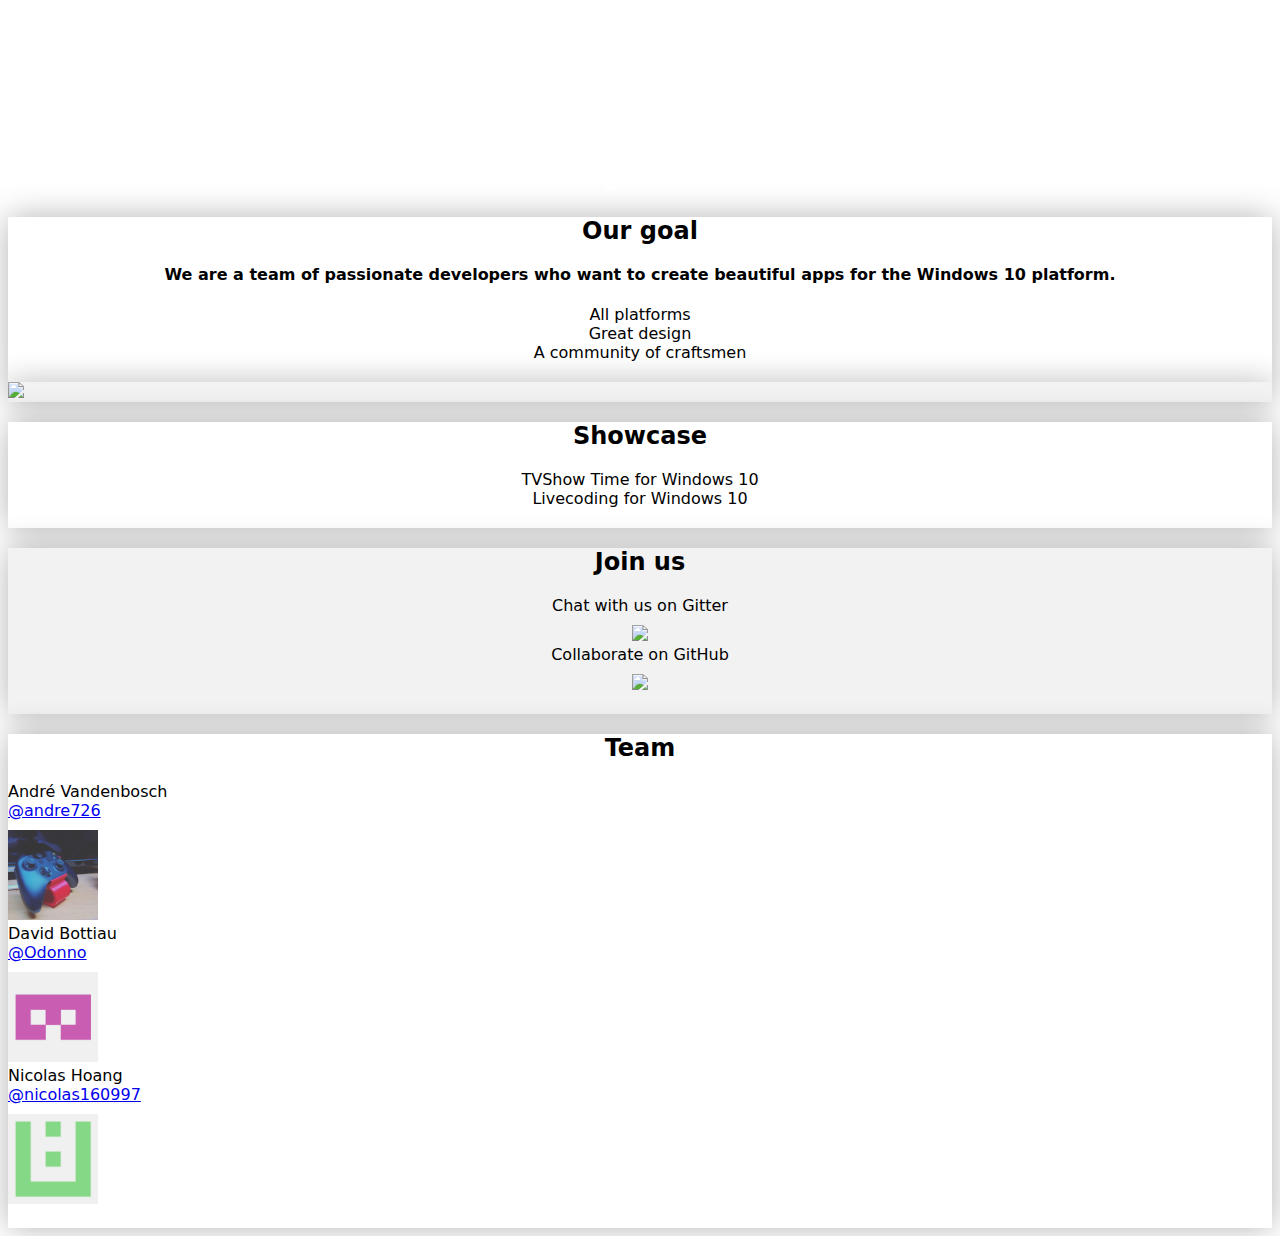
==== index.html @ 12037e5f "improve team section" ====
<!DOCTYPE html>
<html>

<head>
    <meta charset="utf-8">
    <meta name="viewport" content="width=device-width, initial-scale=1.0">
    <title>UWP Squad</title>
    <link rel="stylesheet" href="assets/bootstrap/css/bootstrap.min.css">
    <link rel="stylesheet" href="https://fonts.googleapis.com/css?family=Source+Sans+Pro:300,400,700,400italic">
    <link rel="stylesheet" href="assets/fonts/font-awesome.min.css">
    <link rel="stylesheet" href="assets/css/style.css">
</head>

<body>
    <header>
        <div class="container">
            <h1>UWP</h1>
            <h2>Squad</h2>
        </div>
    </header>

    <section class="our-goal">
        <div class="container">
            <h2>Our goal</h2>
            <h4 style="margin-top: 20px;">
                We are a team of passionate developers who want to create beautiful apps for the Windows 10 platform.
            </h4>

            <div>All platforms</div>
            <div>Great design</div>
            <div>A community of craftsmen</div>
        </div>
    </section>

    <section class="uwp">
        <div class="container">
            <img src="assets/img/uwp_platform.png" style="max-width: 100%; height: auto;" />
        </div>
    </section>

    <section class="showcase">
        <div class="container">
            <h2>Showcase</h2>

            <div>TVShow Time for Windows 10</div>
            <div>Livecoding for Windows 10</div>
        </div>
    </section>

    <section class="join-us">
        <div class="container">
            <h2>Join us</h2>

            <div class="row">
                <div class="col-md-6">
                    Chat with us on Gitter

                    <div style="margin-top: 10px;">
                        <a href="https://gitter.im/uwp-squad/general">
                            <img src="assets/img/gitter.svg" style="max-height: 50px;" />
                        </a>
                    </div>
                </div>

                <div class="col-md-6">
                    Collaborate on GitHub

                    <div style="margin-top: 10px;">
                        <a href="https://github.com/uwp-squad">
                            <img src="assets/img/github.png" style="max-height: 50px;" />
                        </a>
                    </div>
                </div>
            </div>
        </div>
    </section>

    <section class="team">
        <div class="container">
            <h2>Team</h2>

            <div class="row">
                <div class="col-xs-4 col-sm-3 col-md-2">
                    André Vandenbosch </br>
                    <a href="https://github.com/andre726">@andre726</a>

                    <div style="margin-top: 10px;">
                        <a href="https://github.com/andre726">
                            <img src="assets/img/team/andre726.jpg" style="max-height: 90px;" />
                        </a>
                    </div>
                </div>

                <div class="col-xs-4 col-sm-3 col-md-2">
                    David Bottiau </br>
                    <a href="https://github.com/Odonno">@Odonno</a> <br />

                    <div style="margin-top: 10px;">
                        <a href="https://github.com/Odonno">
                            <img src="assets/img/team/odonno.png" style="max-height: 90px;" />
                        </a>
                    </div>
                </div>

                <div class="col-xs-4 col-sm-3 col-md-2">
                    Nicolas Hoang </br>
                    <a href="https://github.com/nicolas160997">@nicolas160997</a>

                    <div style="margin-top: 10px;">
                        <a href="https://github.com/nicolas160997">
                            <img src="assets/img/team/nicolas160997.png" style="max-height: 90px;" />
                        </a>
                    </div>
                </div>
            </div>
    </section>

    <script src="assets/js/jquery.min.js"></script>
    <script src="assets/bootstrap/js/bootstrap.min.js"></script>
</body>

</html>
---- assets/css/style.css ----
body {
  font-family: "Segoe UI", Frutiger, "Frutiger Linotype", "Dejavu Sans", "Helvetica Neue", Arial, sans-serif;
  background: url(../img/city_background.jpg) no-repeat 0px -300px fixed;
}

header {
  text-align: center;
}

header h1 {
  font-size: 98px;
  font-weight: bold;
  color: #fff;
  margin-top: 10px;
  margin-bottom: 0;
}
header h2 {
  font-size: 58px;
  color: #fff;
  margin-top: 0;
  margin-bottom: 25px;
}

section.our-goal {
  background-color: #fff;
  padding-bottom: 20px;
  z-index: 10;
  box-shadow: 0 0 30px rgba(0, 0, 0, 0.3);
}
.our-goal .container {
  text-align: center;
}

section.uwp {
  background-color: #f2f2f2;
  box-shadow: 0 0 30px rgba(0, 0, 0, 0.3);
}

section.showcase {
  background-color: #fff;
  padding-bottom: 20px;
  box-shadow: 0 0 30px rgba(0, 0, 0, 0.3);
}
.showcase .container {
  text-align: center;
}

section.join-us {
  background-color: #f2f2f2;
  padding-bottom: 20px;
  box-shadow: 0 0 30px rgba(0, 0, 0, 0.3);
}
.join-us .container {
  text-align: center;
}

section.team {
  background-color: #fff;
  padding-bottom: 20px;
  box-shadow: 0 0 30px rgba(0, 0, 0, 0.3);
}
.team h2 {
  text-align: center;
}
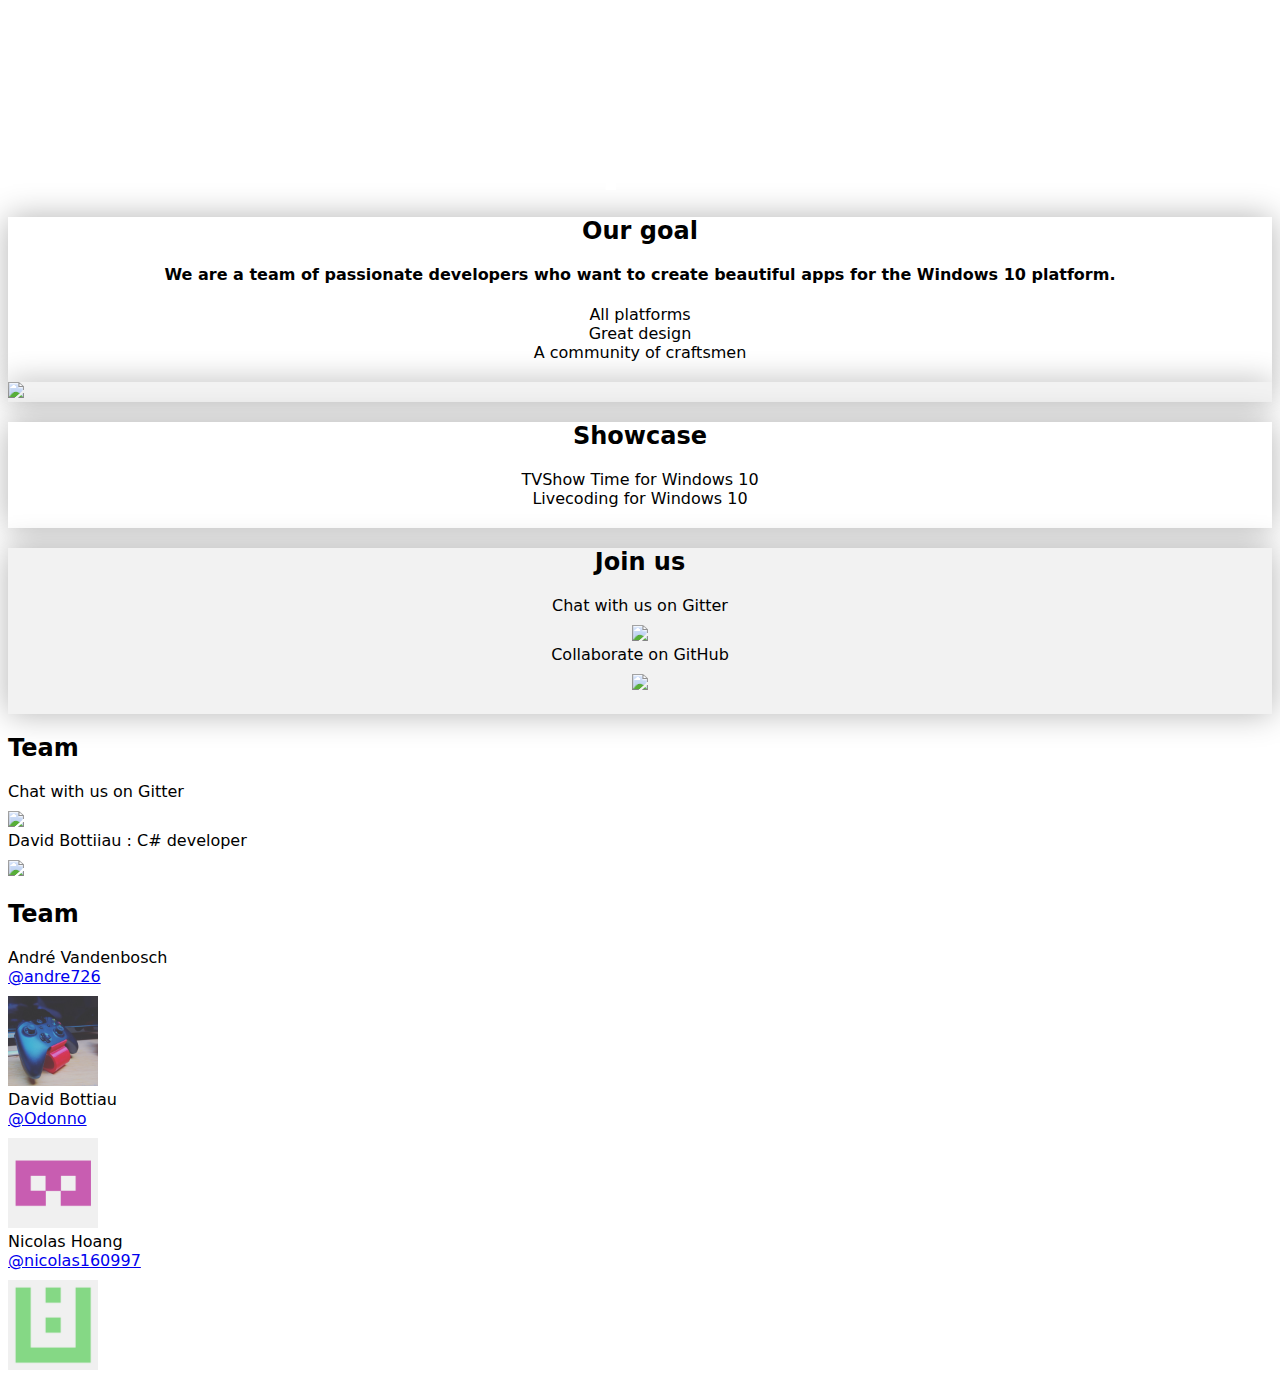
==== commit 14170dc4: "ajout d'un meilleur style" ====
--- a/index.html
+++ b/index.html
@@ -74,6 +74,31 @@
             </div>
         </div>
     </section>
+    <section class="Team">
+        <div class="container">
+            <h2> Team</h2>
+            <div class="row">
+                <div class="col-md-6">
+                    Chat with us on Gitter
+
+                    <div style="margin-top: 10px;">
+                        <a href="https://gitter.im/uwp-squad/general">
+                            <img src="assets/img/gitter.svg" style="max-height: 50px;" />
+                        </a>
+                    </div>
+                </div>
+
+                <div class="col-md-6">
+                    David Bottiiau : C# developer
+
+                    <div style="margin-top: 10px;">
+                        <a href="https://github.com/uwp-squad">
+                                <img src="assets/img/github.png" style="max-height: 50px;" />
+                            </a>
+                    </div>
+                </div>
+            </div>
+    </section>
 
     <section class="team">
         <div class="container">
--- a/assets/css/style.css
+++ b/assets/css/style.css
@@ -53,6 +53,9 @@
 .join-us .container {
   text-align: center;
 }
+<<<<<<< HEAD
+section.Team{
+=======
 
 section.team {
   background-color: #fff;
@@ -60,5 +63,6 @@
   box-shadow: 0 0 30px rgba(0, 0, 0, 0.3);
 }
 .team h2 {
+>>>>>>> e019d2881804f3a214fc7c37e36a9690fe883998
   text-align: center;
 }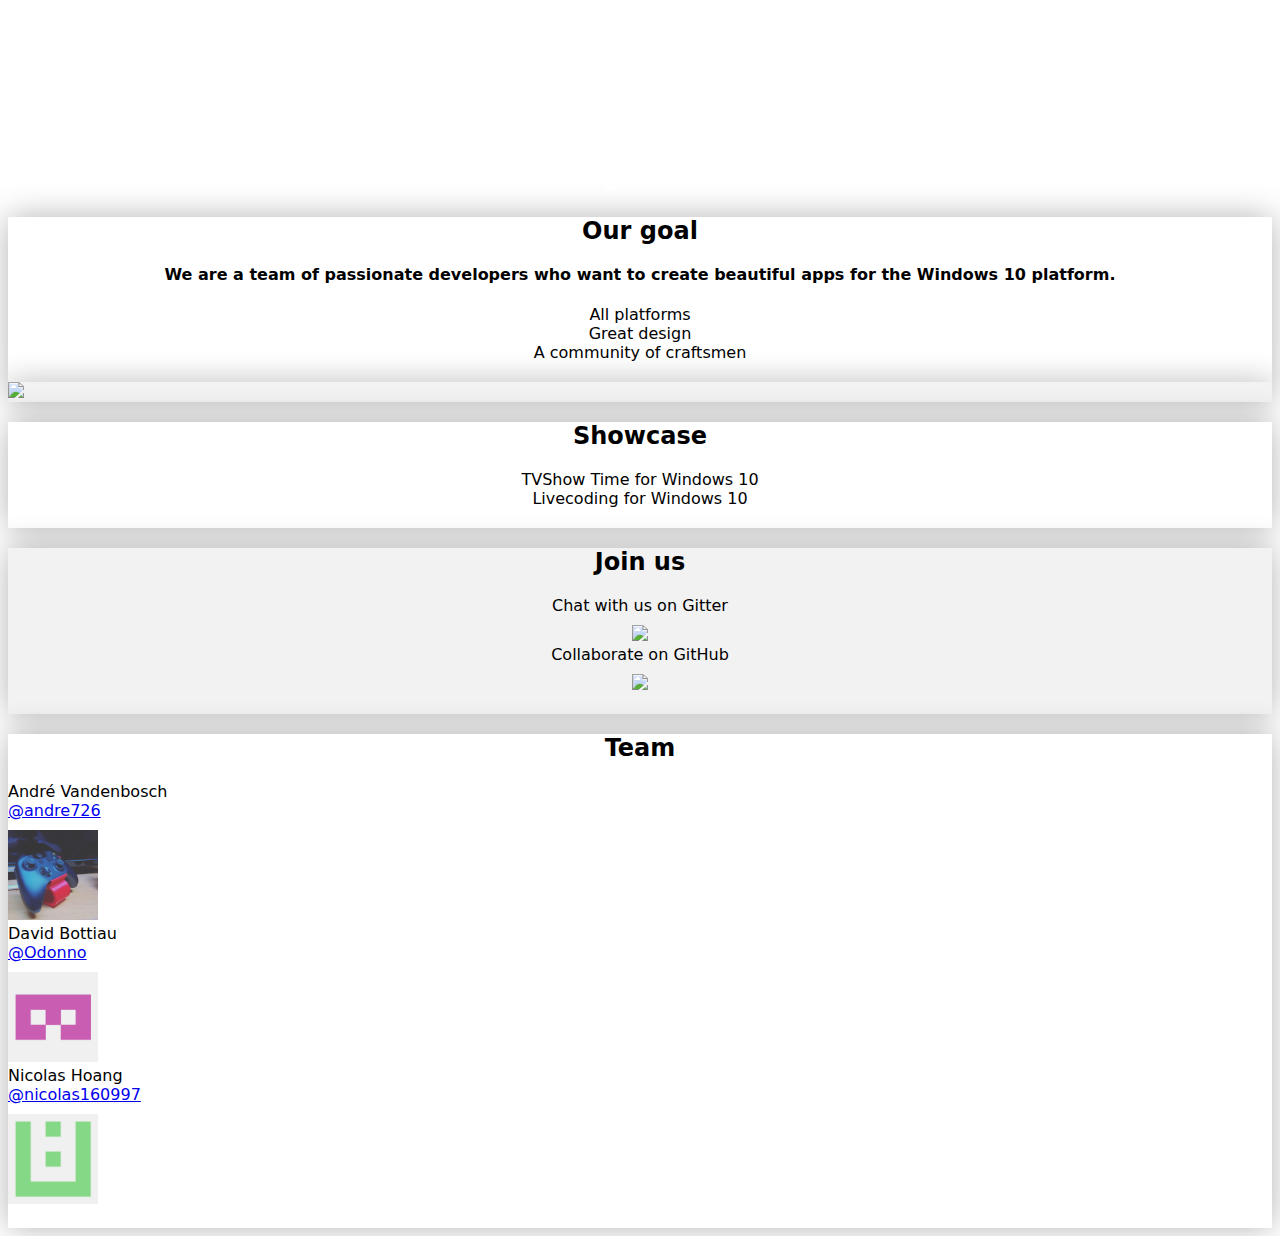
==== commit 55e12fb0: "clean files" ====
--- a/index.html
+++ b/index.html
@@ -74,31 +74,6 @@
             </div>
         </div>
     </section>
-    <section class="Team">
-        <div class="container">
-            <h2> Team</h2>
-            <div class="row">
-                <div class="col-md-6">
-                    Chat with us on Gitter
-
-                    <div style="margin-top: 10px;">
-                        <a href="https://gitter.im/uwp-squad/general">
-                            <img src="assets/img/gitter.svg" style="max-height: 50px;" />
-                        </a>
-                    </div>
-                </div>
-
-                <div class="col-md-6">
-                    David Bottiiau : C# developer
-
-                    <div style="margin-top: 10px;">
-                        <a href="https://github.com/uwp-squad">
-                                <img src="assets/img/github.png" style="max-height: 50px;" />
-                            </a>
-                    </div>
-                </div>
-            </div>
-    </section>
 
     <section class="team">
         <div class="container">
--- a/assets/css/style.css
+++ b/assets/css/style.css
@@ -53,9 +53,6 @@
 .join-us .container {
   text-align: center;
 }
-<<<<<<< HEAD
-section.Team{
-=======
 
 section.team {
   background-color: #fff;
@@ -63,6 +60,5 @@
   box-shadow: 0 0 30px rgba(0, 0, 0, 0.3);
 }
 .team h2 {
->>>>>>> e019d2881804f3a214fc7c37e36a9690fe883998
   text-align: center;
 }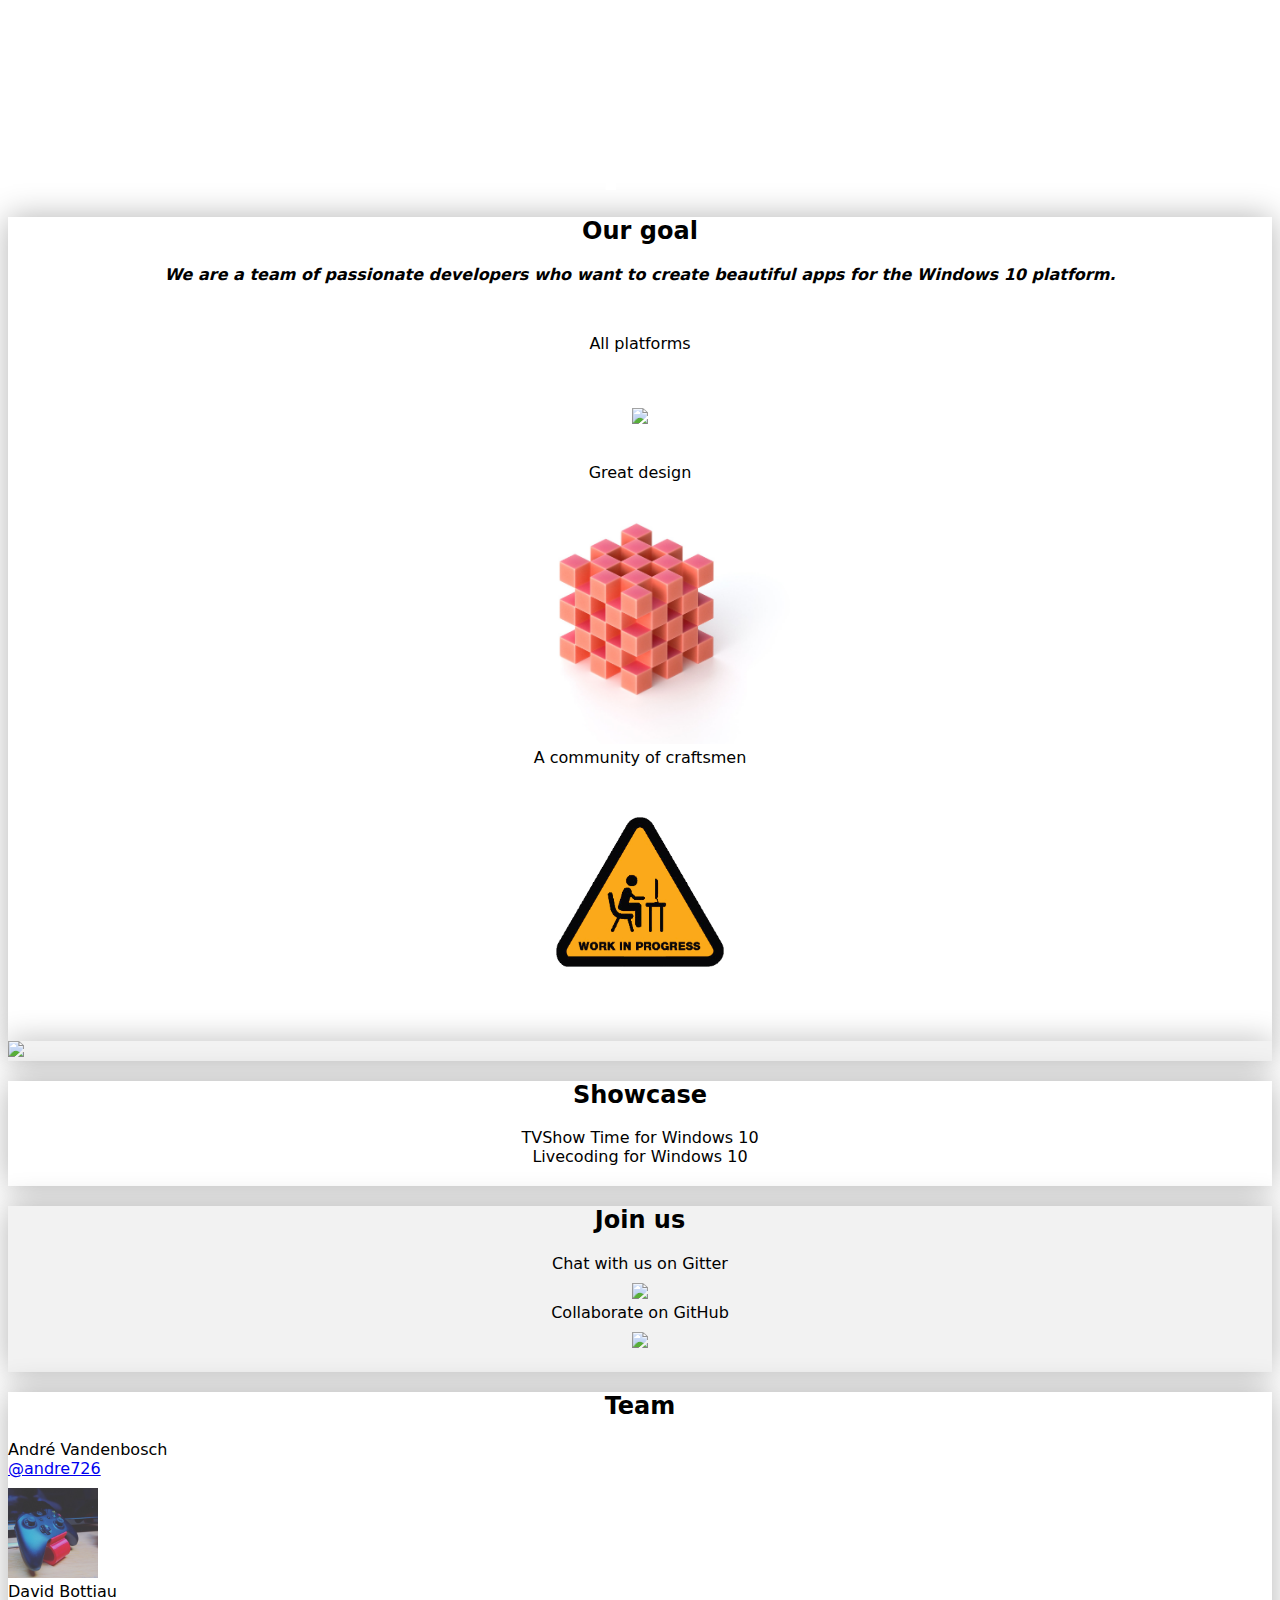
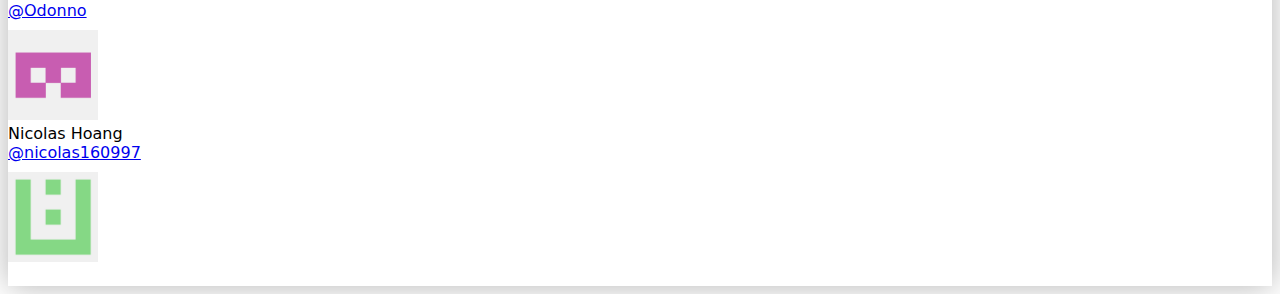
==== commit b2f08f33: "improve our goal section" ====
--- a/index.html
+++ b/index.html
@@ -23,12 +23,26 @@
         <div class="container">
             <h2>Our goal</h2>
             <h4 style="margin-top: 20px;">
-                We are a team of passionate developers who want to create beautiful apps for the Windows 10 platform.
+                <i>We are a team of passionate developers who want to create beautiful apps for the Windows 10 platform.</i>
             </h4>
 
-            <div>All platforms</div>
-            <div>Great design</div>
-            <div>A community of craftsmen</div>
+            <div class="row" style="margin-top: 50px;">
+                <div class="col-xs-12 col-sm-4">
+                    <div>All platforms</div>
+                    
+                    <img src="assets/img/all-platforms.png" style="max-width: 350px; margin-top: 55px; margin-bottom: 35px;" />
+                </div>
+                <div class="col-xs-12 col-sm-4">
+                    <div>Great design</div>
+
+                    <img src="assets/img/fluent-design.jpg" style="max-width: 300px;" />
+                </div>
+                <div class="col-xs-12 col-sm-4">
+                    <div>A community of craftsmen</div>
+
+                    <img src="assets/img/Work_In_Progress.png" style="max-height: 150px; margin-top: 50px; margin-bottom: 50px;" />
+                </div>
+            </div>
         </div>
     </section>
 
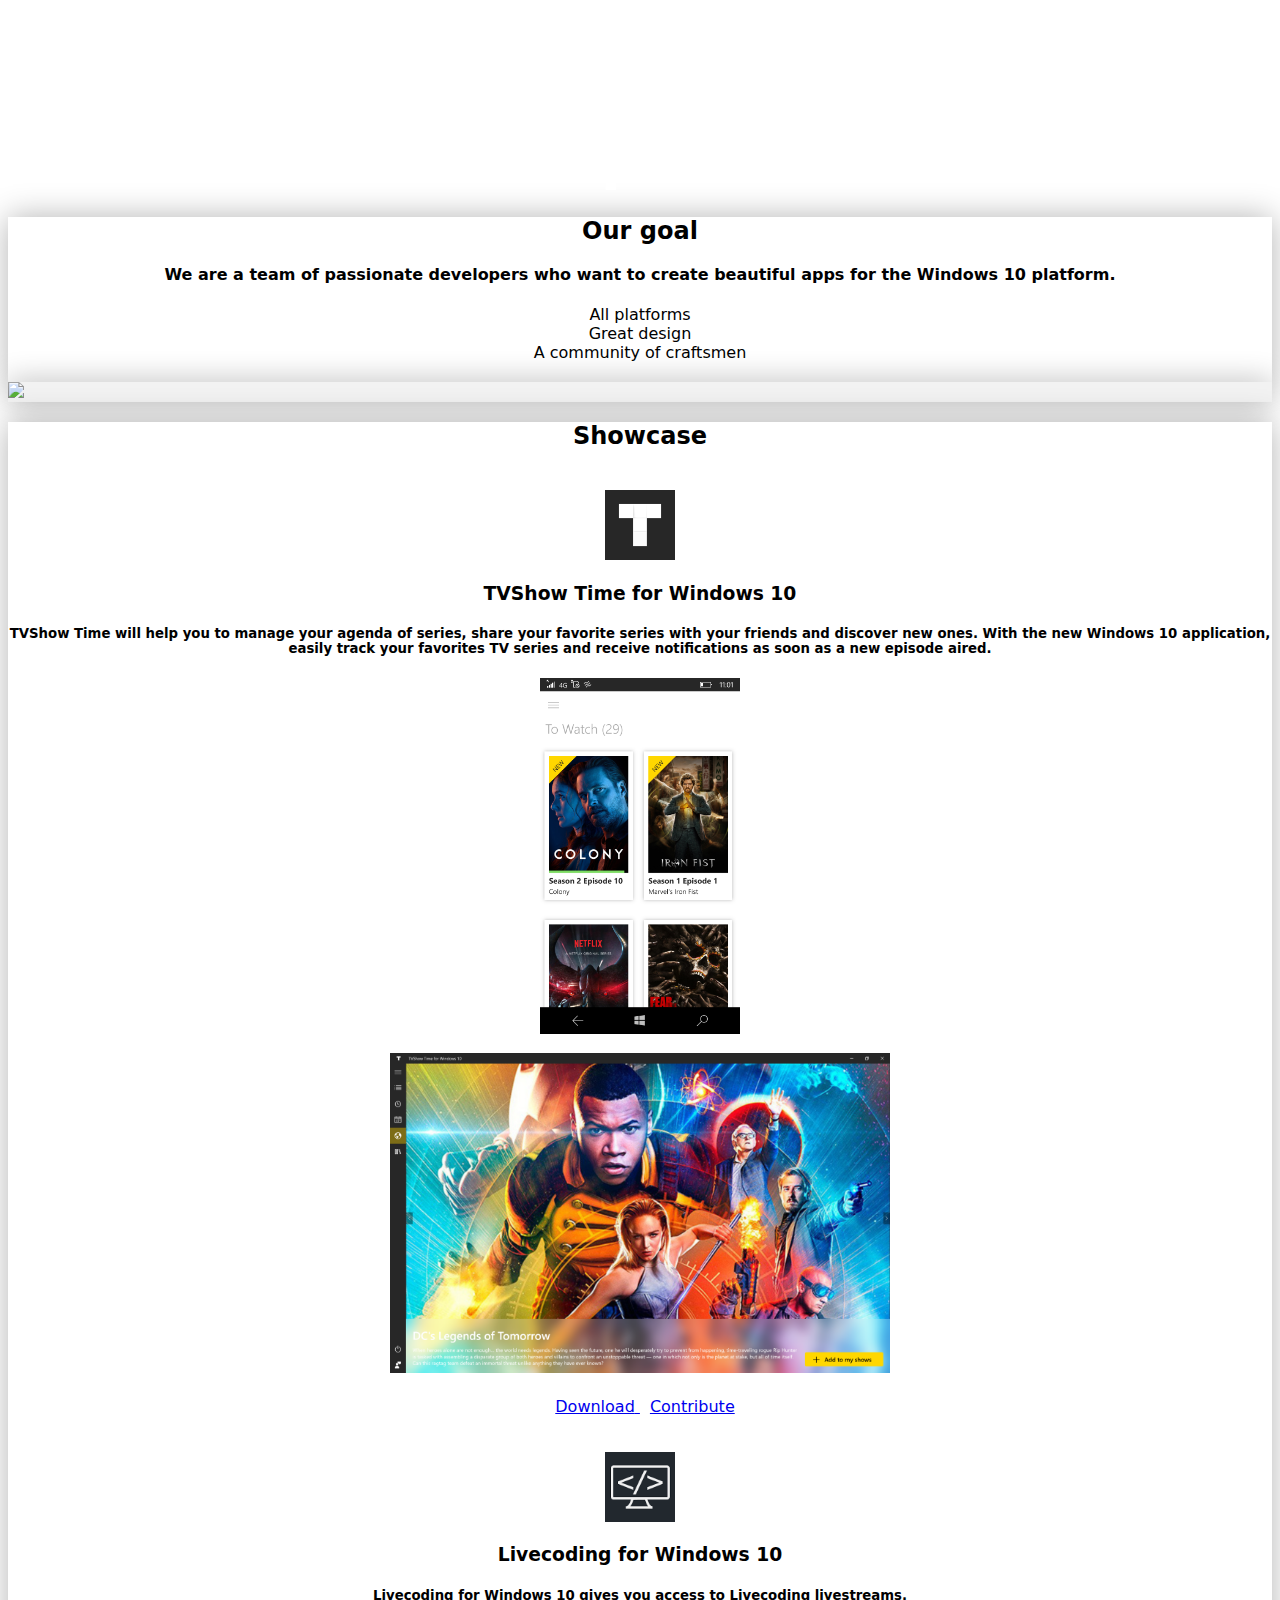
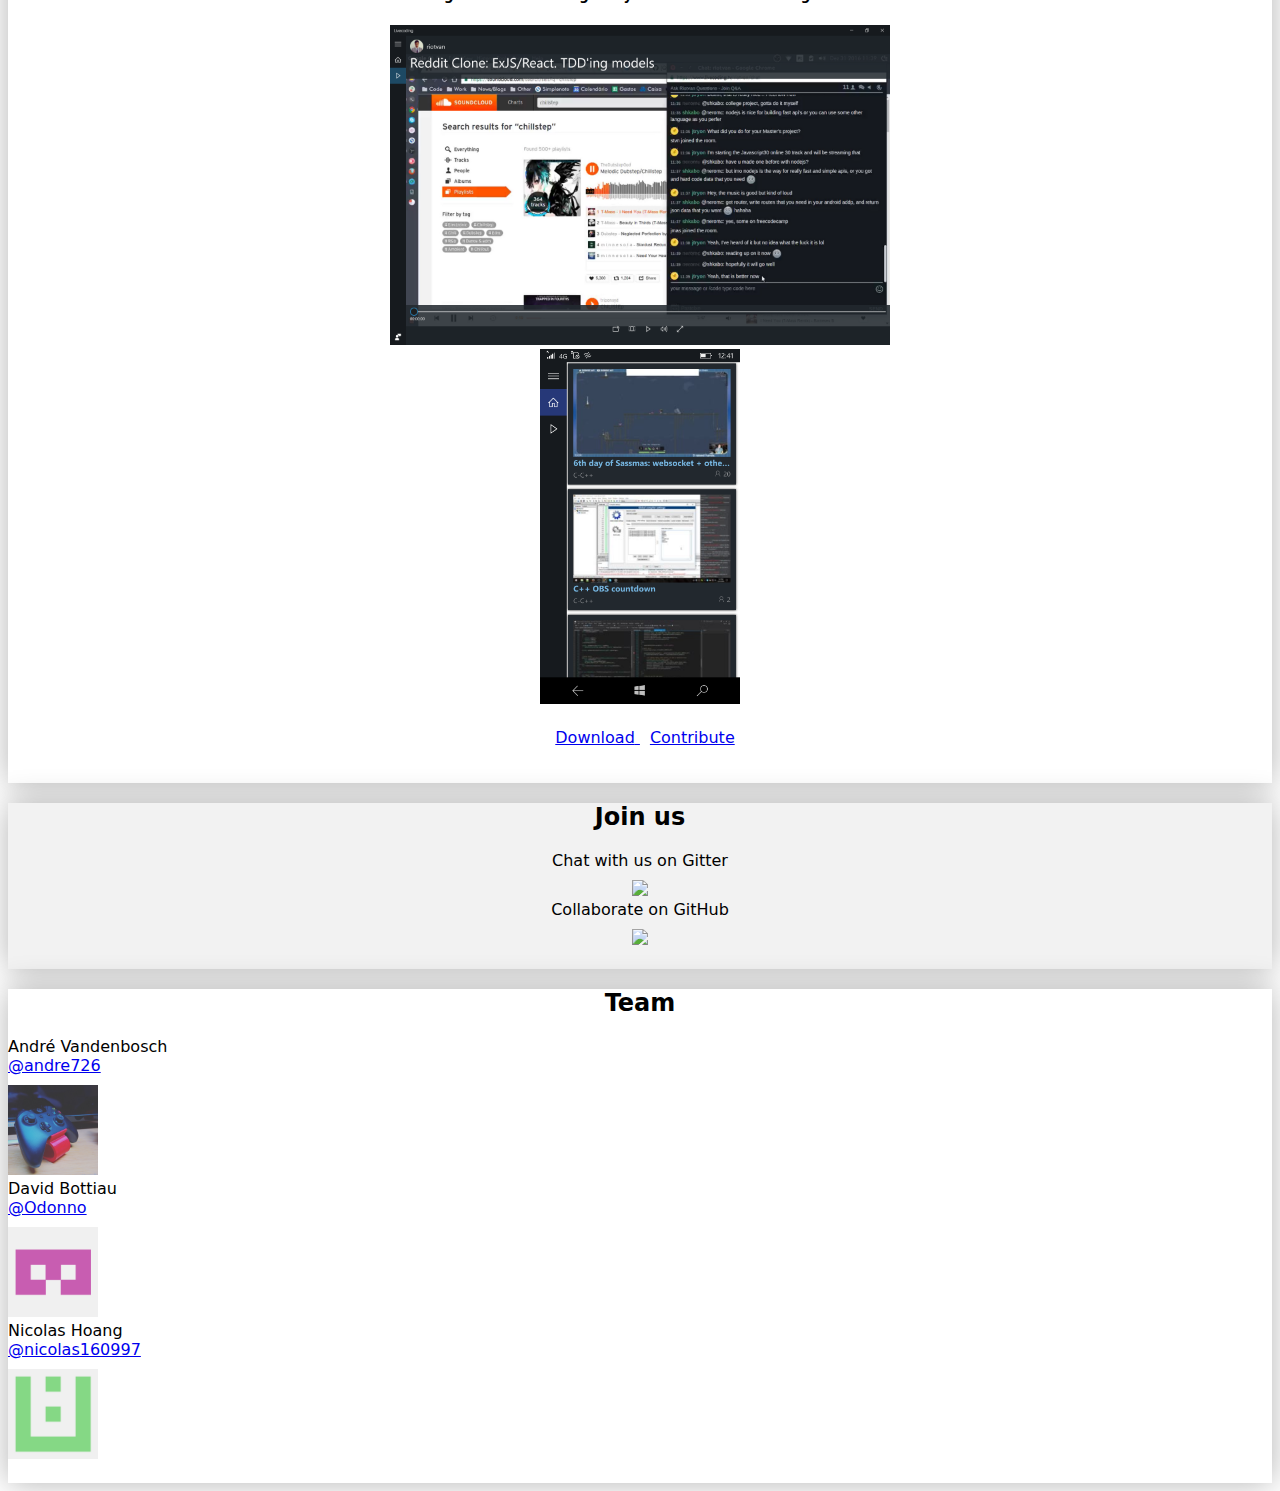
==== commit 463488ed: "improve showcase section" ====
--- a/index.html
+++ b/index.html
@@ -23,26 +23,12 @@
         <div class="container">
             <h2>Our goal</h2>
             <h4 style="margin-top: 20px;">
-                <i>We are a team of passionate developers who want to create beautiful apps for the Windows 10 platform.</i>
+                We are a team of passionate developers who want to create beautiful apps for the Windows 10 platform.
             </h4>
 
-            <div class="row" style="margin-top: 50px;">
-                <div class="col-xs-12 col-sm-4">
-                    <div>All platforms</div>
-                    
-                    <img src="assets/img/all-platforms.png" style="max-width: 350px; margin-top: 55px; margin-bottom: 35px;" />
-                </div>
-                <div class="col-xs-12 col-sm-4">
-                    <div>Great design</div>
-
-                    <img src="assets/img/fluent-design.jpg" style="max-width: 300px;" />
-                </div>
-                <div class="col-xs-12 col-sm-4">
-                    <div>A community of craftsmen</div>
-
-                    <img src="assets/img/Work_In_Progress.png" style="max-height: 150px; margin-top: 50px; margin-bottom: 50px;" />
-                </div>
-            </div>
+            <div>All platforms</div>
+            <div>Great design</div>
+            <div>A community of craftsmen</div>
         </div>
     </section>
 
@@ -56,8 +42,80 @@
         <div class="container">
             <h2>Showcase</h2>
 
-            <div>TVShow Time for Windows 10</div>
-            <div>Livecoding for Windows 10</div>
+            <div class="jumbotron" style="margin-top: 20px; padding: 0;">
+                <div class="container">
+                    <img src="assets/img/apps/tvshowtime-w10-logo.png" style="background-color: #272727; margin-top: 20px; max-height: 70px;"
+                    />
+
+                    <h3>TVShow Time for Windows 10</h3>
+
+                    <p>
+                        <h5>
+                            TVShow Time will help you to manage your agenda of series, share your favorite series with your friends and discover new
+                            ones. With the new Windows 10 application, easily track your favorites TV series and receive
+                            notifications as soon as a new episode aired.
+                        </h5>
+                    </p>
+
+                    <p class="row">
+                        <div class="col-md-4 col-xs-12" style="text-align: center;">
+                            <img src="assets/img/apps/tvshowtime-image1.png" style="max-width: 200px;" />
+                        </div>
+                        <div class="col-md-8 col-xs-12" style="text-align: center; margin-top: 15px;">
+                            <img src="assets/img/apps/tvshowtime-image2.png" style="max-width: 500px;" />
+                        </div>
+                    </p>
+
+                    <p class="col-xs-12" style="margin-top: 20px;">
+                        <a class="btn btn-default btn-lg" href="https://www.microsoft.com/fr-fr/store/p/tvshow-time-for-windows-10/9p1g74k2ct4j"
+                            target="_blank" role="button">
+                            <span class="glyphicon glyphicon-download-alt" aria-hidden="true"></span>
+                            <span style="margin-left: 10px;">Download</span>
+                        </a>
+
+                        <a class="btn btn-primary btn-lg" href="https://github.com/uwp-squad/tvshowtime-uwp" target="_blank" role="button">
+                            <span class="fa fa-github" aria-hidden="true"></span>
+                            <span style="margin-left: 10px;">Contribute</span>
+                        </a>
+                    </p>
+                </div>
+            </div>
+
+            <div class="jumbotron" style="padding: 0;">
+                <div class="container">
+                    <img src="assets/img/apps/livecoding-w10-logo.png" style="background-color: #272727; margin-top: 20px; max-height: 70px;"
+                    />
+
+                    <h3>Livecoding for Windows 10</h3>
+
+                    <p>
+                        <h5>
+                            Livecoding for Windows 10 gives you access to Livecoding livestreams.
+                        </h5>
+                    </p>
+
+                    <p class="row">
+                        <div class="col-md-8 col-xs-12" style="text-align: center; margin-top: 15px;">
+                            <img src="assets/img/apps/livecoding-image1.png" style="max-width: 500px;" />
+                        </div>
+                        <div class="col-md-4 col-xs-12" style="text-align: center;">
+                            <img src="assets/img/apps/livecoding-image2.png" style="max-width: 200px;" />
+                        </div>
+                    </p>
+
+                    <p class="col-xs-12" style="margin-top: 20px;">
+                        <a class="btn btn-default btn-lg" href="https://www.microsoft.com/store/apps/9mzxhd72lwql" target="_blank" role="button">
+                            <span class="glyphicon glyphicon-download-alt" aria-hidden="true"></span>
+                            <span style="margin-left: 10px;">Download</span>
+                        </a>
+
+                        <a class="btn btn-primary btn-lg" href="https://github.com/uwp-squad/livecoding-uwp" target="_blank" role="button">
+                            <span class="fa fa-github" aria-hidden="true"></span>
+                            <span style="margin-left: 10px;">Contribute</span>
+                        </a>
+                    </p>
+                </div>
+            </div>
         </div>
     </section>
 
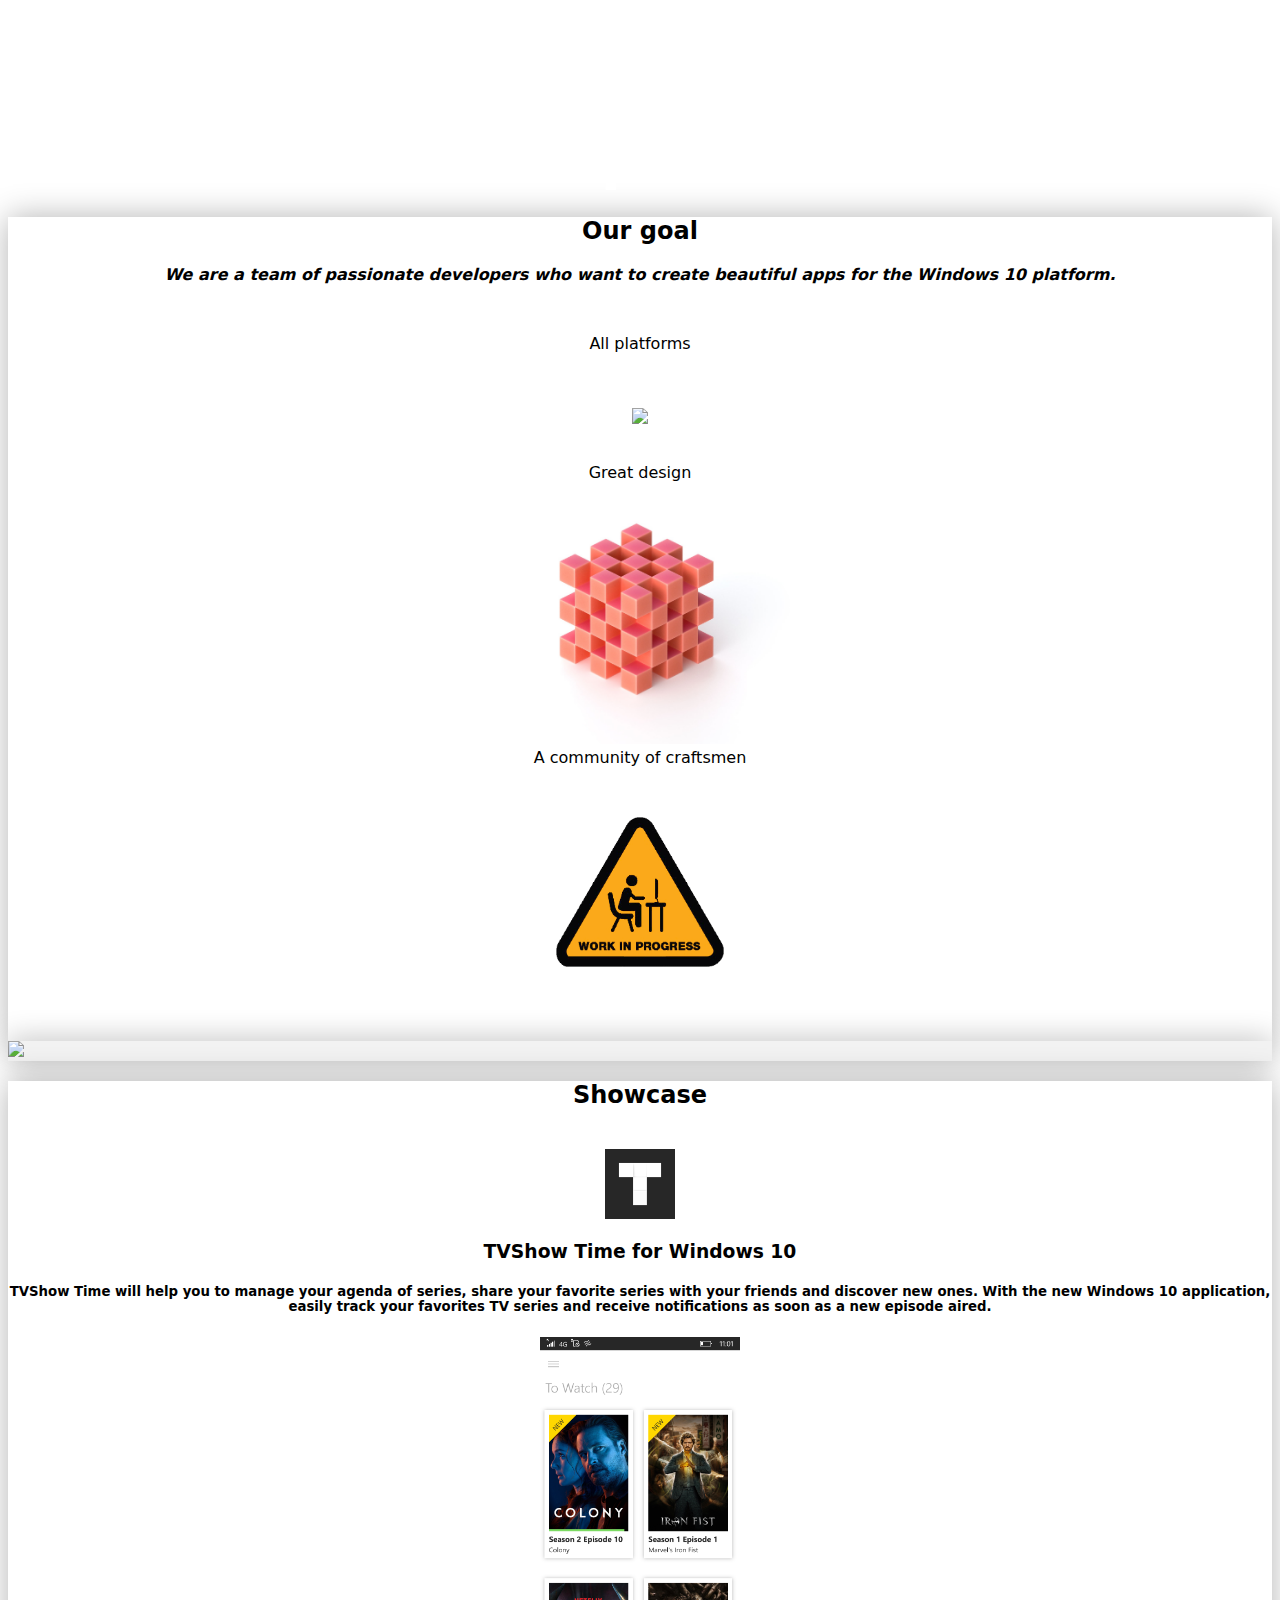
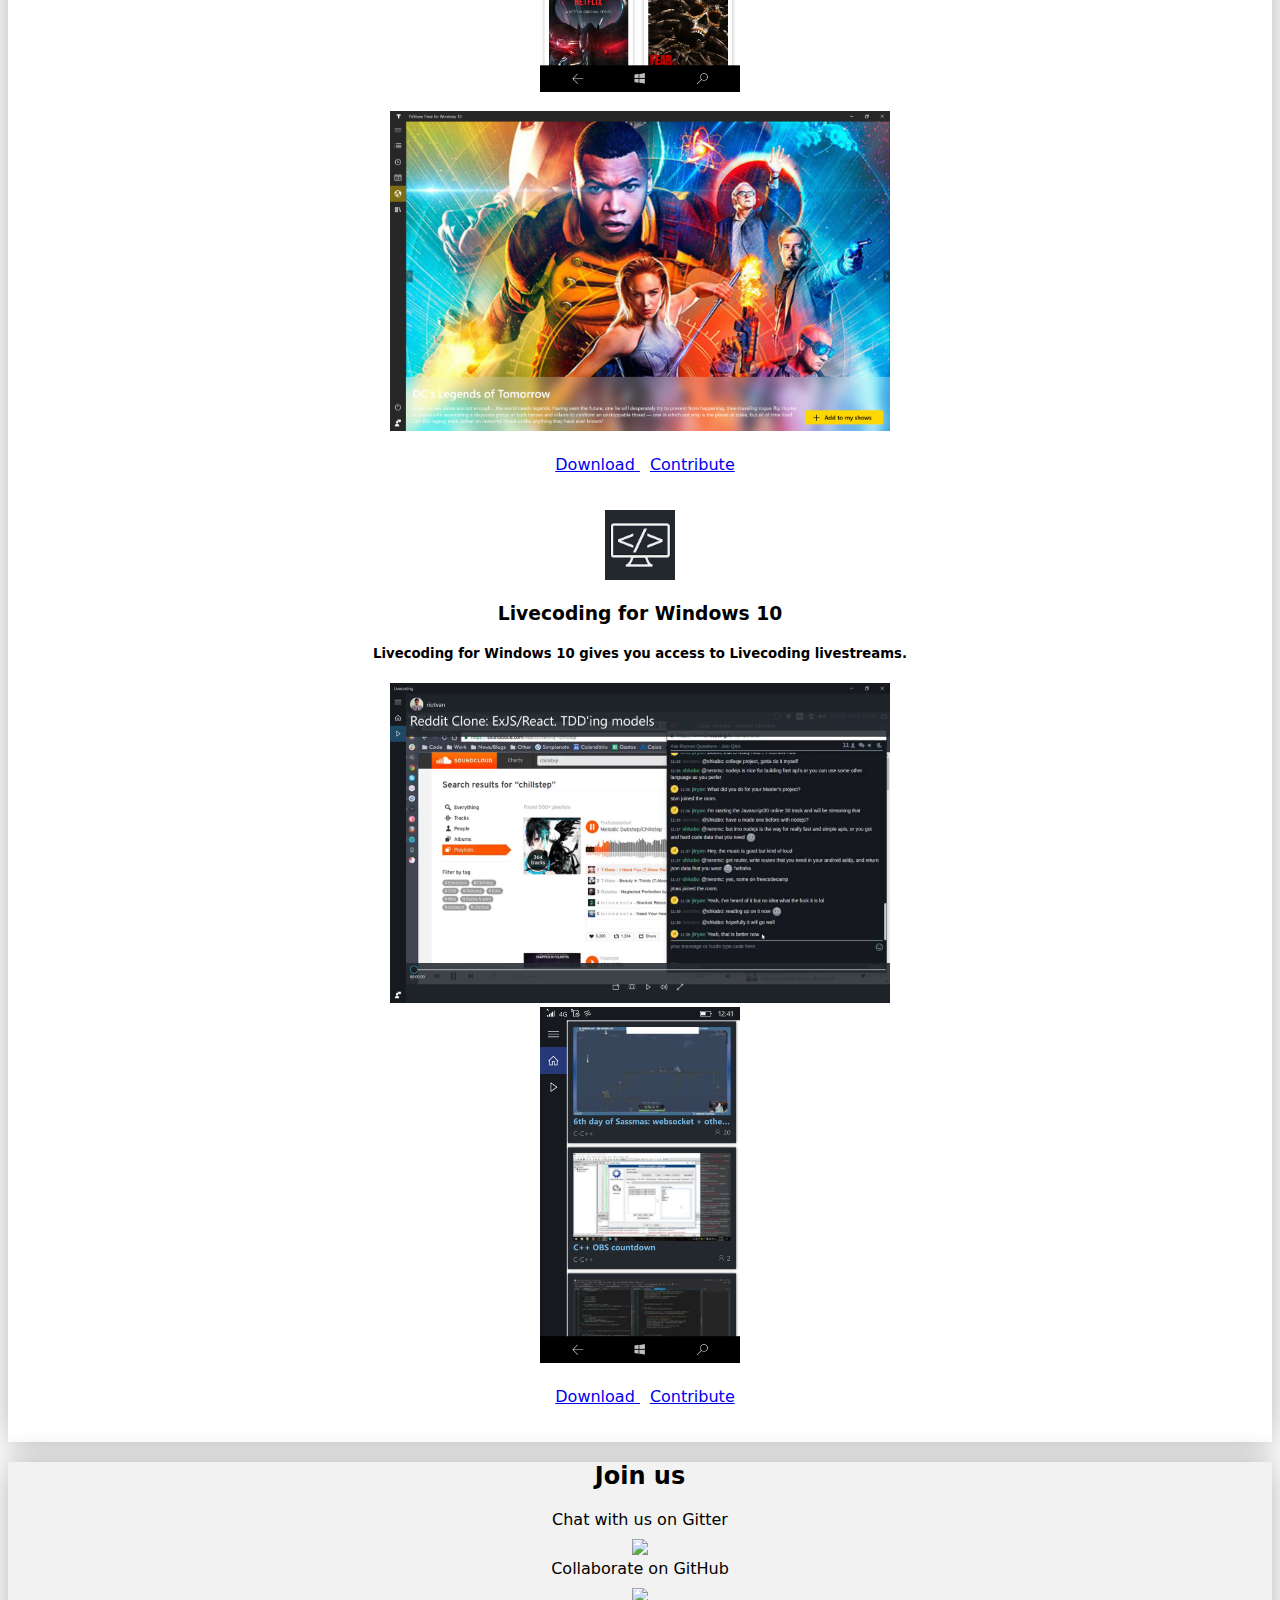
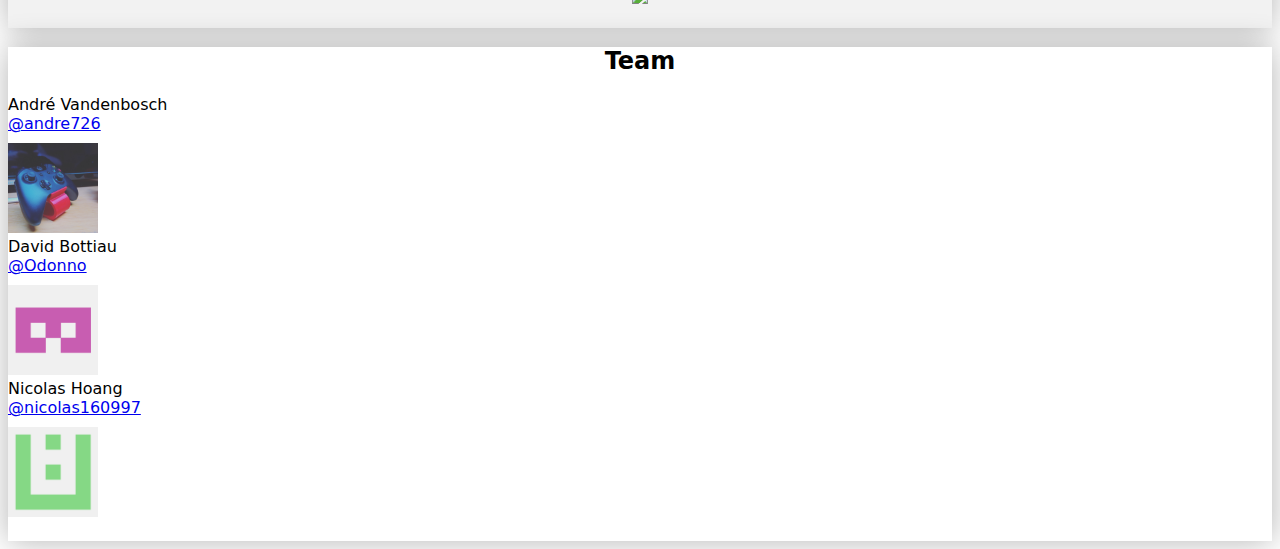
==== commit a60ff32c: "Merge pull request #9 from uwp-squad/ourGoalSection" ====
--- a/index.html
+++ b/index.html
@@ -23,12 +23,26 @@
         <div class="container">
             <h2>Our goal</h2>
             <h4 style="margin-top: 20px;">
-                We are a team of passionate developers who want to create beautiful apps for the Windows 10 platform.
+                <i>We are a team of passionate developers who want to create beautiful apps for the Windows 10 platform.</i>
             </h4>
 
-            <div>All platforms</div>
-            <div>Great design</div>
-            <div>A community of craftsmen</div>
+            <div class="row" style="margin-top: 50px;">
+                <div class="col-xs-12 col-sm-4">
+                    <div>All platforms</div>
+                    
+                    <img src="assets/img/all-platforms.png" style="max-width: 350px; margin-top: 55px; margin-bottom: 35px;" />
+                </div>
+                <div class="col-xs-12 col-sm-4">
+                    <div>Great design</div>
+
+                    <img src="assets/img/fluent-design.jpg" style="max-width: 300px;" />
+                </div>
+                <div class="col-xs-12 col-sm-4">
+                    <div>A community of craftsmen</div>
+
+                    <img src="assets/img/Work_In_Progress.png" style="max-height: 150px; margin-top: 50px; margin-bottom: 50px;" />
+                </div>
+            </div>
         </div>
     </section>
 
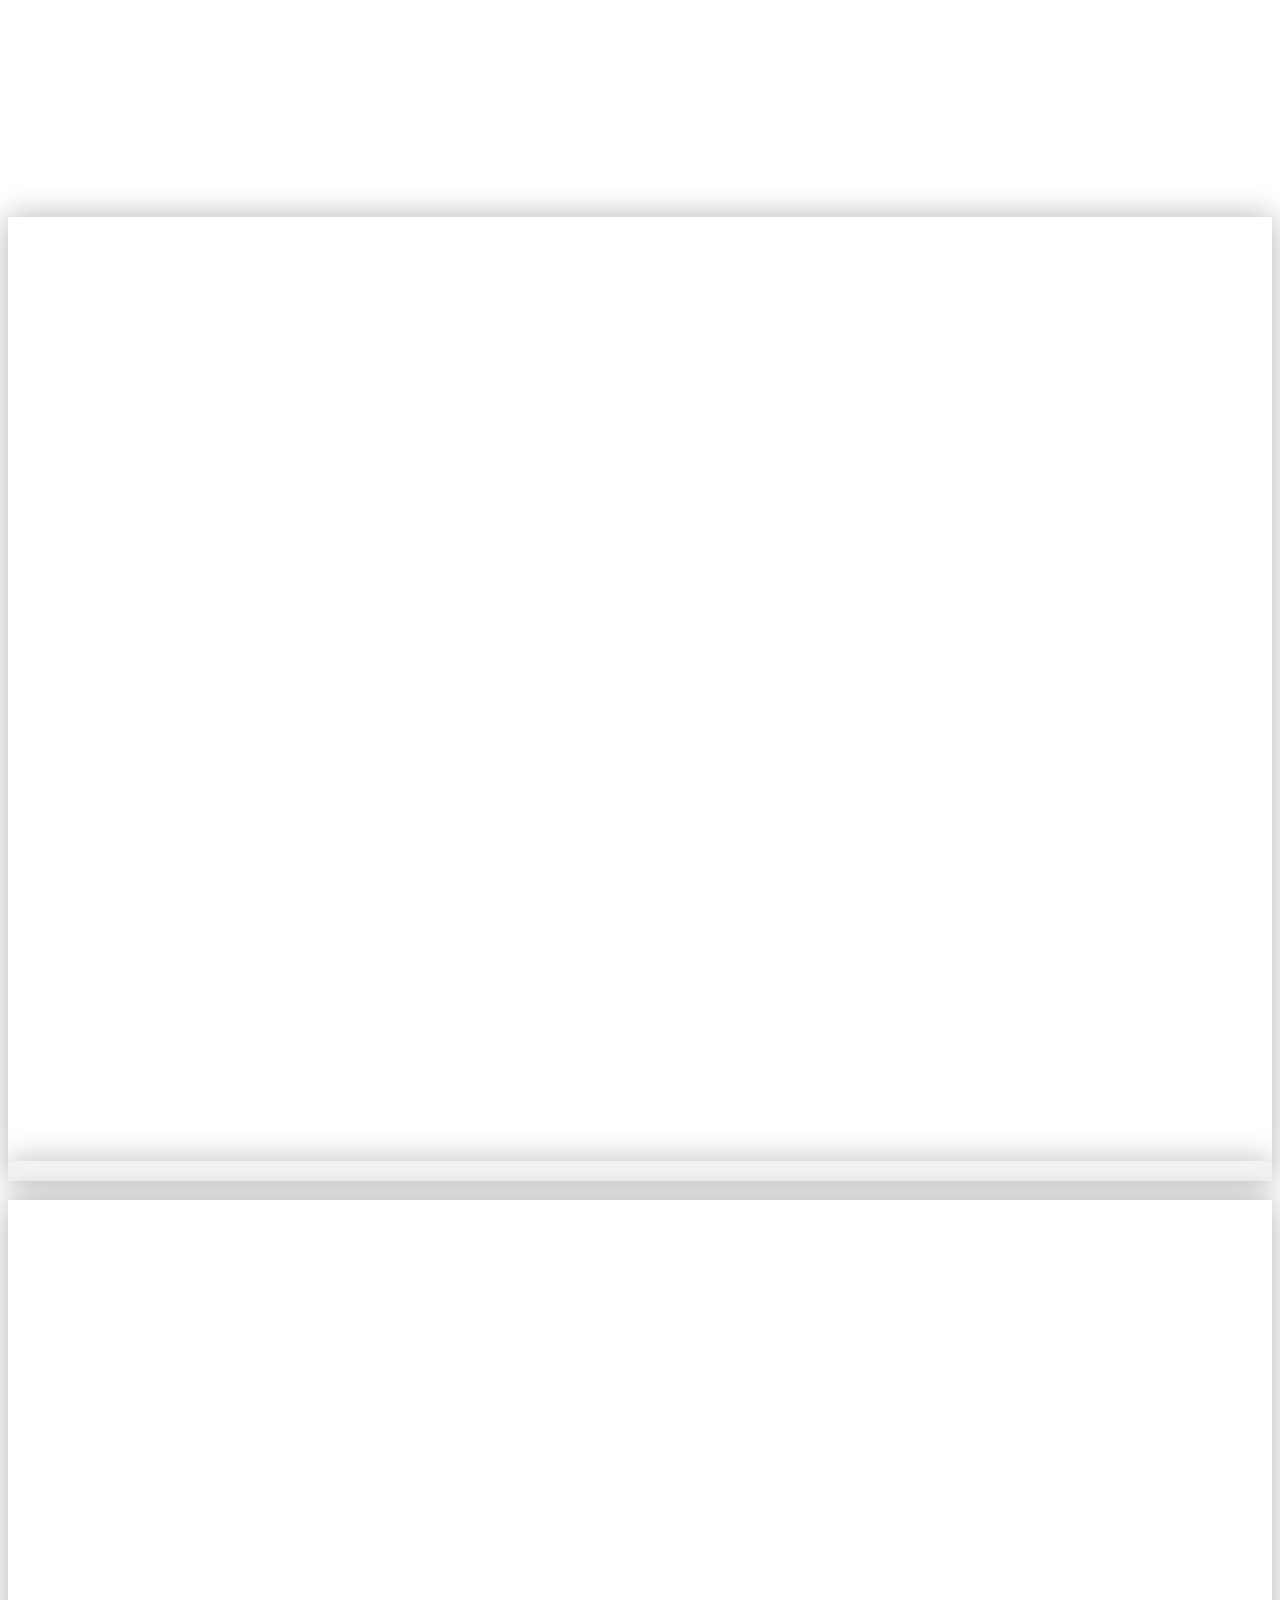
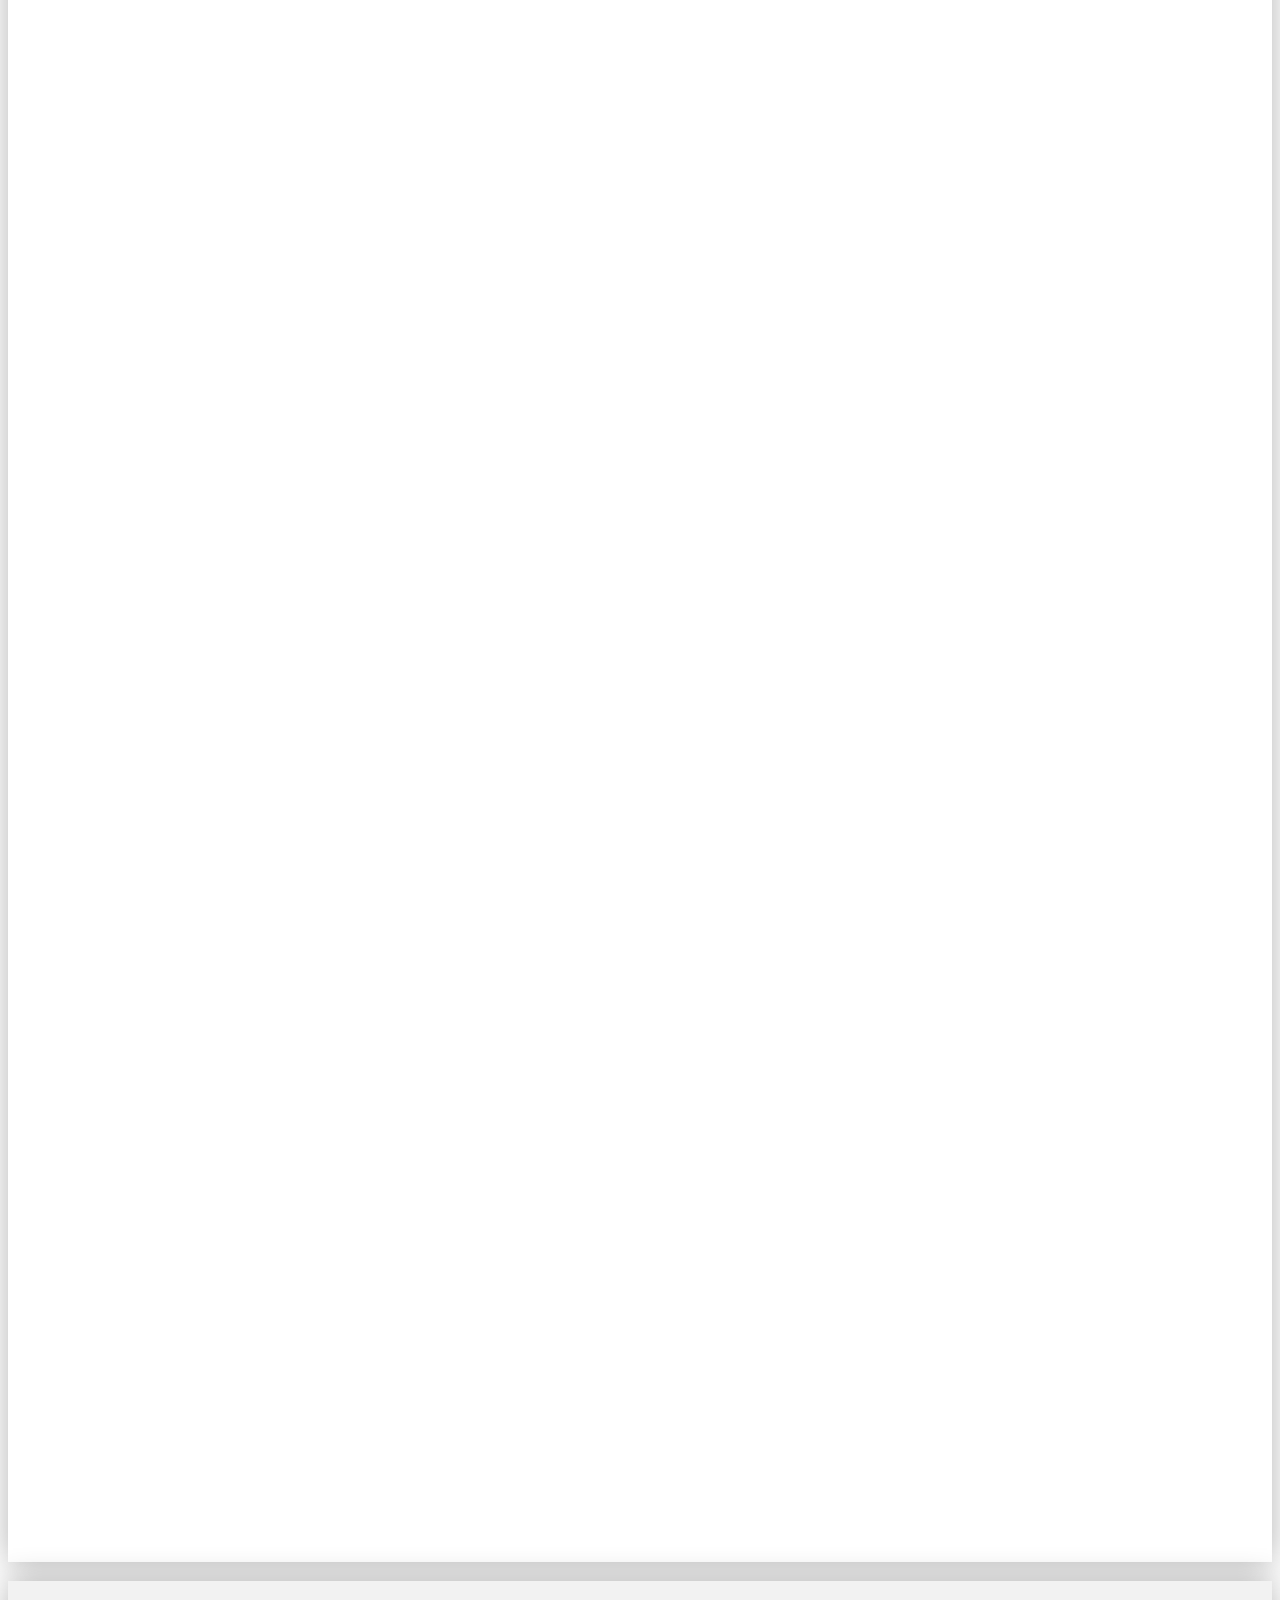
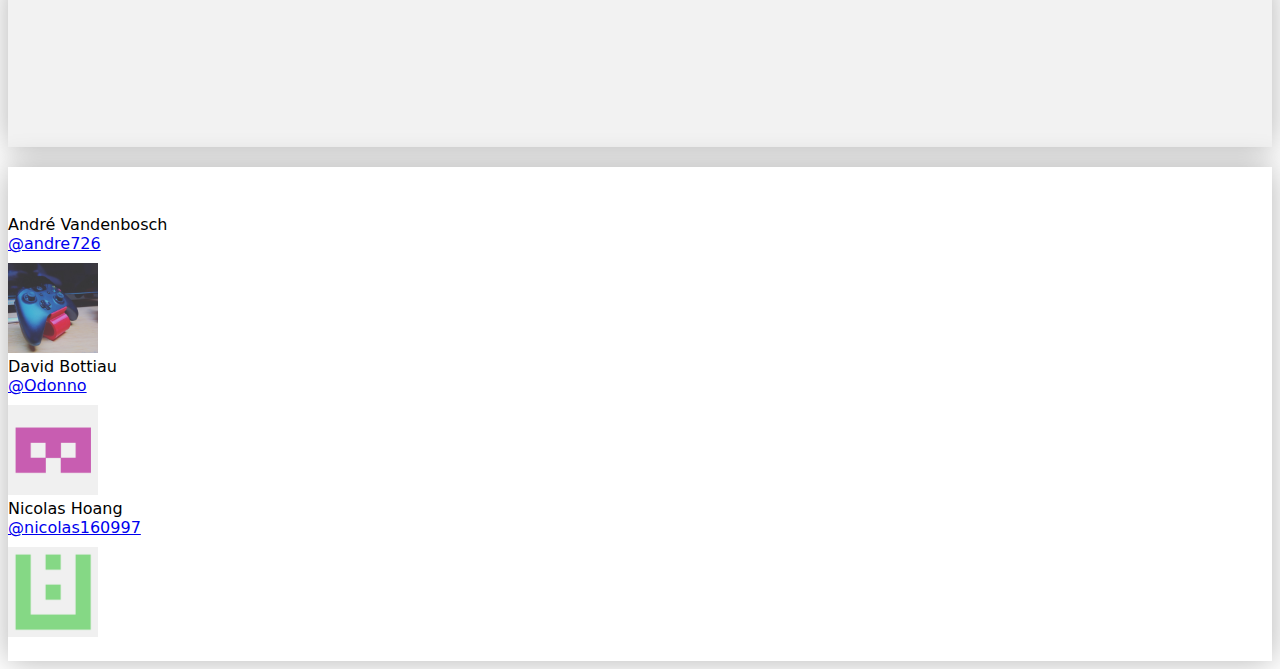
==== commit b28efdf3: "add animations" ====
--- a/index.html
+++ b/index.html
@@ -9,62 +9,68 @@
     <link rel="stylesheet" href="https://fonts.googleapis.com/css?family=Source+Sans+Pro:300,400,700,400italic">
     <link rel="stylesheet" href="assets/fonts/font-awesome.min.css">
     <link rel="stylesheet" href="assets/css/style.css">
+    <link rel="stylesheet" href="assets/css/animations.css">
+    <!--[if lte IE 9]>
+    <link rel="stylesheet" href="assets/css/animations-ie-fix.css">
+    <![endif]-->
 </head>
 
 <body>
-    <header>
-        <div class="container">
-            <h1>UWP</h1>
-            <h2>Squad</h2>
+    <header class="animatedParent animateOnce" data-sequence="500">
+        <div class="container">
+            <h1 class="animated fadeInDown" data-id="1">UWP</h1>
+            <h2 class="animated fadeInDown" data-id="2">Squad</h2>
         </div>
     </header>
 
-    <section class="our-goal">
-        <div class="container">
-            <h2>Our goal</h2>
-            <h4 style="margin-top: 20px;">
+    <section class="our-goal animatedParent" data-sequence="800">
+        <div class="container ">
+            <h2 class="animated fadeIn" data-id="1">Our goal</h2>
+            <h4 class="animated fadeIn" data-id="2" style="margin-top: 20px;">
                 <i>We are a team of passionate developers who want to create beautiful apps for the Windows 10 platform.</i>
             </h4>
 
             <div class="row" style="margin-top: 50px;">
                 <div class="col-xs-12 col-sm-4">
-                    <div>All platforms</div>
+                    <div class="animated growIn" data-id="3">All platforms</div>
                     
-                    <img src="assets/img/all-platforms.png" style="max-width: 350px; margin-top: 55px; margin-bottom: 35px;" />
+                    <img class="animated growIn" data-id="4" src="assets/img/all-platforms.png" style="max-width: 350px; margin-top: 55px; margin-bottom: 35px;" />
                 </div>
                 <div class="col-xs-12 col-sm-4">
-                    <div>Great design</div>
-
-                    <img src="assets/img/fluent-design.jpg" style="max-width: 300px;" />
+                    <div class="animated growIn" data-id="5">Great design</div>
+
+                    <img class="animated growIn" data-id="6" src="assets/img/fluent-design.jpg" style="max-width: 300px;" />
                 </div>
                 <div class="col-xs-12 col-sm-4">
-                    <div>A community of craftsmen</div>
-
-                    <img src="assets/img/Work_In_Progress.png" style="max-height: 150px; margin-top: 50px; margin-bottom: 50px;" />
-                </div>
-            </div>
-        </div>
-    </section>
-
-    <section class="uwp">
-        <div class="container">
-            <img src="assets/img/uwp_platform.png" style="max-width: 100%; height: auto;" />
+                    <div class="animated growIn" data-id="7">A community of craftsmen</div>
+
+                    <img class="animated growIn" data-id="8" src="assets/img/Work_In_Progress.png" style="max-height: 150px; margin-top: 50px; margin-bottom: 50px;" />
+                </div>
+            </div>
+        </div>
+    </section>
+
+    <section class="uwp animatedParent">
+        <div class="container">
+            <img class="animated fadeIn" src="assets/img/uwp_platform.png" style="max-width: 100%; height: auto;" />
         </div>
     </section>
 
     <section class="showcase">
         <div class="container">
-            <h2>Showcase</h2>
-
-            <div class="jumbotron" style="margin-top: 20px; padding: 0;">
+            <div class="animatedParent">
+                <h2 class="animated fadeIn">Showcase</h2>
+            </div>
+
+            <div class="jumbotron animatedParent" data-sequence="500" style="margin-top: 20px; padding: 0;">
                 <div class="container">
-                    <img src="assets/img/apps/tvshowtime-w10-logo.png" style="background-color: #272727; margin-top: 20px; max-height: 70px;"
+                    <img class="animated fadeIn" data-id="1" src="assets/img/apps/tvshowtime-w10-logo.png" style="background-color: #272727; margin-top: 20px; max-height: 70px;"
                     />
 
-                    <h3>TVShow Time for Windows 10</h3>
+                    <h3 class="animated fadeIn" data-id="2">TVShow Time for Windows 10</h3>
 
                     <p>
-                        <h5>
+                        <h5 class="animated fadeIn" data-id="3">
                             TVShow Time will help you to manage your agenda of series, share your favorite series with your friends and discover new
                             ones. With the new Windows 10 application, easily track your favorites TV series and receive
                             notifications as soon as a new episode aired.
@@ -72,15 +78,15 @@
                     </p>
 
                     <p class="row">
-                        <div class="col-md-4 col-xs-12" style="text-align: center;">
-                            <img src="assets/img/apps/tvshowtime-image1.png" style="max-width: 200px;" />
+                        <div class="col-md-4 col-xs-12 " style="text-align: center;">
+                            <img class="animated fadeIn" data-id="4" src="assets/img/apps/tvshowtime-image1.png" style="max-width: 200px;" />
                         </div>
                         <div class="col-md-8 col-xs-12" style="text-align: center; margin-top: 15px;">
-                            <img src="assets/img/apps/tvshowtime-image2.png" style="max-width: 500px;" />
-                        </div>
-                    </p>
-
-                    <p class="col-xs-12" style="margin-top: 20px;">
+                            <img class="animated fadeIn" data-id="5" src="assets/img/apps/tvshowtime-image2.png" style="max-width: 500px;" />
+                        </div>
+                    </p>
+
+                    <p class="col-xs-12 animated fadeIn" data-id="6" style="margin-top: 20px;">
                         <a class="btn btn-default btn-lg" href="https://www.microsoft.com/fr-fr/store/p/tvshow-time-for-windows-10/9p1g74k2ct4j"
                             target="_blank" role="button">
                             <span class="glyphicon glyphicon-download-alt" aria-hidden="true"></span>
@@ -95,29 +101,29 @@
                 </div>
             </div>
 
-            <div class="jumbotron" style="padding: 0;">
+            <div class="jumbotron animatedParent" data-sequence="500" style="padding: 0;">
                 <div class="container">
-                    <img src="assets/img/apps/livecoding-w10-logo.png" style="background-color: #272727; margin-top: 20px; max-height: 70px;"
+                    <img class="animated fadeIn" data-id="1" src="assets/img/apps/livecoding-w10-logo.png" style="background-color: #272727; margin-top: 20px; max-height: 70px;"
                     />
 
-                    <h3>Livecoding for Windows 10</h3>
+                    <h3 class="animated fadeIn" data-id="2">Livecoding for Windows 10</h3>
 
                     <p>
-                        <h5>
+                        <h5 class="animated fadeIn" data-id="3">
                             Livecoding for Windows 10 gives you access to Livecoding livestreams.
                         </h5>
                     </p>
 
                     <p class="row">
-                        <div class="col-md-8 col-xs-12" style="text-align: center; margin-top: 15px;">
+                        <div class="col-md-8 col-xs-12 animated fadeIn" data-id="4" style="text-align: center; margin-top: 15px;">
                             <img src="assets/img/apps/livecoding-image1.png" style="max-width: 500px;" />
                         </div>
-                        <div class="col-md-4 col-xs-12" style="text-align: center;">
+                        <div class="col-md-4 col-xs-12 animated fadeIn" data-id="4" style="text-align: center;">
                             <img src="assets/img/apps/livecoding-image2.png" style="max-width: 200px;" />
                         </div>
                     </p>
 
-                    <p class="col-xs-12" style="margin-top: 20px;">
+                    <p class="col-xs-12 animated fadeIn" data-id="6" style="margin-top: 20px;">
                         <a class="btn btn-default btn-lg" href="https://www.microsoft.com/store/apps/9mzxhd72lwql" target="_blank" role="button">
                             <span class="glyphicon glyphicon-download-alt" aria-hidden="true"></span>
                             <span style="margin-left: 10px;">Download</span>
@@ -133,12 +139,12 @@
         </div>
     </section>
 
-    <section class="join-us">
-        <div class="container">
-            <h2>Join us</h2>
+    <section class="join-us animatedParent" data-sequence="500">
+        <div class="container">
+            <h2 class="animated fadeIn" data-id="1">Join us</h2>
 
             <div class="row">
-                <div class="col-md-6">
+                <div class="col-md-6 animated growIn" data-id="2">
                     Chat with us on Gitter
 
                     <div style="margin-top: 10px;">
@@ -148,7 +154,7 @@
                     </div>
                 </div>
 
-                <div class="col-md-6">
+                <div class="col-md-6 animated growIn" data-id="3">
                     Collaborate on GitHub
 
                     <div style="margin-top: 10px;">
@@ -161,12 +167,12 @@
         </div>
     </section>
 
-    <section class="team">
-        <div class="container">
-            <h2>Team</h2>
+    <section class="team animatedParent" data-sequence="200">
+        <div class="container ">
+            <h2 class="animated fadeIn" data-id="1">Team</h2>
 
             <div class="row">
-                <div class="col-xs-4 col-sm-3 col-md-2">
+                <div class="col-xs-4 col-sm-3 col-md-2 animated pulse" data-id="2">
                     André Vandenbosch </br>
                     <a href="https://github.com/andre726">@andre726</a>
 
@@ -177,7 +183,7 @@
                     </div>
                 </div>
 
-                <div class="col-xs-4 col-sm-3 col-md-2">
+                <div class="col-xs-4 col-sm-3 col-md-2 animated pulse" data-id="3">
                     David Bottiau </br>
                     <a href="https://github.com/Odonno">@Odonno</a> <br />
 
@@ -188,7 +194,7 @@
                     </div>
                 </div>
 
-                <div class="col-xs-4 col-sm-3 col-md-2">
+                <div class="col-xs-4 col-sm-3 col-md-2 animated pulse" data-id="4">
                     Nicolas Hoang </br>
                     <a href="https://github.com/nicolas160997">@nicolas160997</a>
 
@@ -203,6 +209,7 @@
 
     <script src="assets/js/jquery.min.js"></script>
     <script src="assets/bootstrap/js/bootstrap.min.js"></script>
+    <script src="assets/js/css3-animate-it.js"></script>
 </body>
 
 </html>--- a/assets/css/animations.css
+++ b/assets/css/animations.css
@@ -0,0 +1,1838 @@
+/*animations*/
+
+/******************
+* Bounce in right *
+*******************/
+
+
+.animated { 
+    -webkit-animation-duration: 1s; 
+    animation-duration: 1s; 
+    -webkit-animation-fill-mode: both; 
+    animation-fill-mode: both; 
+} 
+.slow{
+     -webkit-animation-duration: 1.5s; 
+    animation-duration: 1.5s; 
+    -webkit-animation-fill-mode: both; 
+    animation-fill-mode: both; 
+}
+.slower{
+     -webkit-animation-duration: 2s; 
+    animation-duration: 2s; 
+    -webkit-animation-fill-mode: both; 
+    animation-fill-mode: both; 
+}
+.slowest{
+     -webkit-animation-duration: 3s; 
+    animation-duration: 3s; 
+    -webkit-animation-fill-mode: both; 
+    animation-fill-mode: both; 
+}
+
+/* Added by Andy Meetan */
+.delay-250 {
+    -webkit-animation-delay:0.25s;
+    -moz-animation-delay:0.25s;
+    -o-animation-delay:0.25s;
+    animation-delay:0.25s;
+}
+.delay-500 {
+    -webkit-animation-delay:0.5s;
+    -moz-animation-delay:0.5s;
+    -o-animation-delay:0.5s;
+    animation-delay:0.5s;
+}
+.delay-750 {
+    -webkit-animation-delay:0.75s;
+    -moz-animation-delay:0.75s;
+    -o-animation-delay:0.75s;
+    animation-delay:0.75s;
+}
+.delay-1000 {
+    -webkit-animation-delay:1.0s;
+    -moz-animation-delay:1.0s;
+    -o-animation-delay:1.0s;
+    animation-delay:1.0s;
+}
+.delay-1250 {
+    -webkit-animation-delay:1.25s;
+    -moz-animation-delay:1.25s;
+    -o-animation-delay:1.25s;
+    animation-delay:1.25s;
+}
+.delay-1500 {
+    -webkit-animation-delay:1.5s;
+    -moz-animation-delay:1.5s;
+    -o-animation-delay:1.5s;
+    animation-delay:1.5s;
+}
+.delay-1750 {
+    -webkit-animation-delay:1.75s;
+    -moz-animation-delay:1.75s;
+    -o-animation-delay:1.75s;
+    animation-delay:1.75s;
+}
+.delay-2000 {
+    -webkit-animation-delay:2.0s;
+    -moz-animation-delay:2.0s;
+    -o-animation-delay:2.0s;
+    animation-delay:2.0s;
+}
+.delay-2500 {
+    -webkit-animation-delay:2.5s;
+    -moz-animation-delay:2.5s;
+    -o-animation-delay:2.5s;
+    animation-delay:2.5s;
+}
+.delay-2000 {
+    -webkit-animation-delay:2.0s;
+    -moz-animation-delay:2.0s;
+    -o-animation-delay:2.0s;
+    animation-delay:2.0s;
+}
+.delay-2500 {
+    -webkit-animation-delay:2.5s;
+    -moz-animation-delay:2.5s;
+    -o-animation-delay:2.5s;
+    animation-delay:2.5s;
+}
+.delay-3000 {
+    -webkit-animation-delay:3.0s;
+    -moz-animation-delay:3.0s;
+    -o-animation-delay:3.0s;
+    animation-delay:3.0s;
+}
+.delay-3500 {
+    -webkit-animation-delay:3.5s;
+    -moz-animation-delay:3.5s;
+    -o-animation-delay:3.5s;
+    animation-delay:3.5s;
+}
+
+.bounceInRight, .bounceInLeft, .bounceInUp, .bounceInDown{
+    opacity:0;
+    -webkit-transform: translateX(400px); 
+    transform: translateX(400px); 
+}
+.fadeInRight, .fadeInLeft, .fadeInUp, .fadeInDown{
+    opacity:0;
+    -webkit-transform: translateX(400px); 
+    transform: translateX(400px); 
+}
+
+.flipInX, .flipInY, .rotateIn, .rotateInUpLeft, .rotateInUpRight, .rotateInDownLeft, .rotateDownUpRight, .rollIn{
+    opacity:0;
+}
+
+.lightSpeedInRight, .lightSpeedInLeft{
+    opacity:0;
+    -webkit-transform: translateX(400px); 
+    transform: translateX(400px); 
+}
+
+/***********
+* bounceIn *
+************/
+@-webkit-keyframes bounceIn { 
+    0% { 
+        opacity: 0; 
+        -webkit-transform: scale(.3); 
+    } 
+
+    50% { 
+        opacity: 1; 
+        -webkit-transform: scale(1.05); 
+    } 
+
+    70% { 
+        -webkit-transform: scale(.9); 
+    } 
+
+    100% { 
+         -webkit-transform: scale(1); 
+    } 
+} 
+
+@keyframes bounceIn { 
+    0% { 
+        opacity: 0; 
+        transform: scale(.3); 
+    } 
+
+    50% { 
+        opacity: 1; 
+        transform: scale(1.05); 
+    } 
+
+    70% { 
+        transform: scale(.9); 
+    } 
+
+    100% { 
+        transform: scale(1); 
+    } 
+} 
+
+.bounceIn.go { 
+    -webkit-animation-name: bounceIn; 
+    animation-name: bounceIn; 
+}
+
+/****************
+* bounceInRight *
+****************/
+
+@-webkit-keyframes bounceInRight { 
+    0% { 
+        opacity: 0; 
+        
+        -webkit-transform: translateX(400px); 
+    } 
+    60% { 
+        
+        -webkit-transform: translateX(-30px); 
+    } 
+    80% { 
+        -webkit-transform: translateX(10px); 
+    } 
+    100% {
+    opacity: 1;
+     
+        -webkit-transform: translateX(0); 
+    } 
+} 
+
+@keyframes bounceInRight { 
+    0% { 
+        opacity: 0; 
+        
+        transform: translateX(400px); 
+    } 
+    60% { 
+        
+        transform: translateX(-30px); 
+    } 
+    80% { 
+        transform: translateX(10px); 
+    } 
+    100% {
+    opacity: 1;
+     
+        transform: translateX(0); 
+    } 
+} 
+
+
+.bounceInRight.go { 
+    -webkit-animation-name: bounceInRight; 
+    animation-name: bounceInRight; 
+}
+
+/******************
+* Bounce in left *
+*******************/
+
+@-webkit-keyframes bounceInLeft { 
+    0% { 
+        opacity: 0; 
+        
+        -webkit-transform: translateX(-400px); 
+    } 
+    60% { 
+       
+        -webkit-transform: translateX(30px); 
+    } 
+    80% { 
+        -webkit-transform: translateX(-10px); 
+    } 
+    100% {
+        opacity: 1;
+         
+        -webkit-transform: translateX(0); 
+    } 
+} 
+
+@keyframes bounceInLeft { 
+    0% { 
+        opacity: 0; 
+        
+        transform: translateX(-400px); 
+    } 
+    60% { 
+       
+        transform: translateX(30px); 
+    } 
+    80% { 
+        transform: translateX(-10px); 
+    } 
+    100% {
+        opacity: 1;
+         
+        transform: translateX(0); 
+    } 
+} 
+
+.bounceInLeft.go { 
+    -webkit-animation-name: bounceInLeft; 
+    animation-name: bounceInLeft; 
+}
+
+/******************
+* Bounce in up *
+*******************/
+
+@-webkit-keyframes bounceInUp { 
+    0% { 
+        opacity: 0; 
+        
+        -webkit-transform: translateY(400px); 
+    } 
+    60% { 
+       
+        -webkit-transform: translateY(-30px); 
+    } 
+    80% { 
+        -webkit-transform: translateY(10px); 
+    } 
+    100% {
+        opacity: 1;
+         
+        -webkit-transform: translateY(0); 
+    } 
+} 
+
+@keyframes bounceInUp { 
+    0% { 
+        opacity: 0; 
+        
+        transform: translateY(400px); 
+    } 
+    60% { 
+       
+        transform: translateY(-30px); 
+    } 
+    80% { 
+        transform: translateY(10px); 
+    } 
+    100% {
+        opacity: 1;
+         
+        transform: translateY(0); 
+    } 
+} 
+
+.bounceInUp.go { 
+    -webkit-animation-name: bounceInUp; 
+    animation-name: bounceInUp; 
+}
+
+
+/******************
+* Bounce in down *
+*******************/
+
+@-webkit-keyframes bounceInDown { 
+    0% { 
+        opacity: 0; 
+        
+        -webkit-transform: translateY(-400px); 
+    } 
+    60% { 
+       
+        -webkit-transform: translateY(30px); 
+    } 
+    80% { 
+        -webkit-transform: translateY(-10px); 
+    } 
+    100% {
+        opacity: 1;
+         
+        -webkit-transform: translateY(0); 
+    } 
+} 
+
+@keyframes bounceInDown { 
+    0% { 
+        opacity: 0; 
+        
+        transform: translateY(-400px); 
+    } 
+    60% { 
+       
+        transform: translateY(30px); 
+    } 
+    80% { 
+        transform: translateY(-10px); 
+    } 
+    100% {
+        opacity: 1;
+         
+        transform: translateY(0); 
+    } 
+} 
+
+.bounceInDown.go { 
+    -webkit-animation-name: bounceInDown; 
+    animation-name: bounceInDown; 
+}
+
+
+/**********
+* Fade In *
+**********/ 
+@-webkit-keyframes fadeIn { 
+    0% {opacity: 0;} 
+    100% {opacity: 1;
+        display:block;} 
+} 
+@keyframes fadeIn { 
+    0% {opacity: 0;} 
+    100% {opacity: 1;
+        display:block;} 
+}
+.fadeIn{
+    opacity:0;
+}
+.fadeIn.go { 
+    -webkit-animation-name: fadeIn; 
+    animation-name: fadeIn; 
+}
+
+/**********
+* Grow in *
+***********/
+
+@-webkit-keyframes growIn { 
+    0% { 
+        -webkit-transform: scale(0.2); 
+        opacity:0;
+    } 
+    50% { 
+        -webkit-transform: scale(1.2); 
+        
+    } 
+    100% { 
+        -webkit-transform: scale(1); 
+        opacity:1;
+    } 
+} 
+@keyframes growIn { 
+    0% { 
+        transform: scale(0.2); 
+        opacity:0;
+    } 
+    50% { 
+        transform: scale(1.2); 
+        
+    } 
+    100% { 
+        transform: scale(1); 
+        opacity:1;
+    } 
+} 
+.growIn { 
+
+    -webkit-transform: scale(0.2);
+    transform: scale(0.2);
+    opacity:0;
+}
+.growIn.go{
+    -webkit-animation-name: growIn; 
+    animation-name: growIn; 
+}
+
+/********
+* Shake *
+********/
+@-webkit-keyframes shake { 
+    0%, 100% {-webkit-transform: translateX(0);} 
+    10%, 30%, 50%, 70%, 90% {-webkit-transform: translateX(-10px);} 
+    20%, 40%, 60%, 80% {-webkit-transform: translateX(10px);} 
+} 
+@keyframes shake { 
+    0%, 100% {transform: translateX(0);} 
+    10%, 30%, 50%, 70%, 90% {transform: translateX(-10px);} 
+    20%, 40%, 60%, 80% {transform: translateX(10px);} 
+} 
+.shake.go { 
+    -webkit-animation-name: shake; 
+    animation-name: shake; 
+}
+
+/********
+* ShakeUp *
+********/
+@-webkit-keyframes shakeUp { 
+    0%, 100% {-webkit-transform: translateX(0);} 
+    10%, 30%, 50%, 70%, 90% {-webkit-transform: translateY(-10px);} 
+    20%, 40%, 60%, 80% {-webkit-transform: translateY(10px);} 
+} 
+@keyframes shakeUp { 
+    0%, 100% {transform: translateY(0);} 
+    10%, 30%, 50%, 70%, 90% {transform: translateY(-10px);} 
+    20%, 40%, 60%, 80% {transform: translateY(10px);} 
+} 
+.shakeUp.go { 
+    -webkit-animation-name: shakeUp; 
+    animation-name: shakeUp; 
+}
+
+/*************
+* FadeInLeft *
+*************/
+
+@-webkit-keyframes fadeInLeft { 
+    0% { 
+        opacity: 0; 
+        -webkit-transform: translateX(-400px); 
+    } 
+    50%{
+       opacity: 0.3; 
+    }
+    100% { 
+        opacity: 1; 
+        -webkit-transform: translateX(0); 
+    } 
+} 
+@keyframes fadeInLeft { 
+    0% { 
+        opacity: 0; 
+        transform: translateX(-400px); 
+    } 
+    50%{
+       opacity: 0.3; 
+    }
+    100% { 
+        opacity: 1; 
+        transform: translateX(0); 
+    } 
+} 
+.fadeInLeft{ 
+    opacity: 0; 
+    -webkit-transform: translateX(-400px); 
+    transform: translateX(-400px);
+}
+.fadeInLeft.go { 
+    -webkit-animation-name: fadeInLeft; 
+    animation-name: fadeInLeft; 
+}
+
+
+/*************
+* FadeInRight *
+*************/
+
+@-webkit-keyframes fadeInRight { 
+    0% { 
+        opacity: 0; 
+        -webkit-transform: translateX(400px); 
+    } 
+    50%{
+       opacity: 0.3; 
+    }
+    100% { 
+        opacity: 1; 
+        -webkit-transform: translateX(0); 
+    } 
+} 
+@keyframes fadeInRight { 
+    0% { 
+        opacity: 0; 
+        transform: translateX(400px); 
+    } 
+    50%{
+       opacity: 0.3; 
+    }
+    100% { 
+        opacity: 1; 
+        transform: translateX(0); 
+    } 
+} 
+.fadeInRight{ 
+    opacity: 0; 
+    -webkit-transform: translateX(400px); 
+    transform: translateX(400px);
+}
+.fadeInRight.go { 
+    -webkit-animation-name: fadeInRight; 
+    animation-name: fadeInRight; 
+}
+
+/*************
+* FadeInUp *
+*************/
+
+@-webkit-keyframes fadeInUp { 
+    0% { 
+        opacity: 0; 
+        -webkit-transform: translateY(400px); 
+    } 
+    50%{
+       opacity: 0.3; 
+    }
+    100% { 
+        opacity: 1; 
+        -webkit-transform: translateY(0); 
+    } 
+} 
+@keyframes fadeInUp { 
+    0% { 
+        opacity: 0; 
+        transform: translateY(400px); 
+    } 
+    50%{
+       opacity: 0.3; 
+    }
+    100% { 
+        opacity: 1; 
+        transform: translateY(0); 
+    } 
+} 
+.fadeInUp{ 
+    opacity: 0; 
+    -webkit-transform: translateY(400px); 
+    transform: translateY(400px);
+}
+.fadeInUp.go { 
+    -webkit-animation-name: fadeInUp; 
+    animation-name: fadeInUp; 
+}
+
+/*************
+* FadeInDown *
+*************/
+
+@-webkit-keyframes fadeInDown { 
+    0% { 
+        opacity: 0; 
+        -webkit-transform: translateY(-400px); 
+    } 
+    50%{
+       opacity: 0.3; 
+    }
+    100% { 
+        opacity: 1; 
+        -webkit-transform: translateY(0); 
+    } 
+} 
+@keyframes fadeInDown { 
+    0% { 
+        opacity: 0; 
+        transform: translateY(-400px); 
+    } 
+    50%{
+       opacity: 0.3; 
+    }
+    100% { 
+        opacity: 1; 
+        transform: translateY(0); 
+    } 
+} 
+.fadeInDown{ 
+    opacity: 0; 
+    -webkit-transform: translateY(-400px); 
+    transform: translateY(-400px);
+}
+.fadeInDown.go { 
+    -webkit-animation-name: fadeInDown; 
+    animation-name: fadeInDown; 
+}
+
+/*****************
+* rotateIn *
+*****************/
+@-webkit-keyframes rotateIn { 
+    0% { 
+        -webkit-transform-origin: center center; 
+        -webkit-transform: rotate(-200deg); 
+        opacity: 0; 
+    } 
+    100% { 
+        -webkit-transform-origin: center center; 
+        -webkit-transform: rotate(0); 
+        opacity: 1; 
+    } 
+} 
+@keyframes rotateIn { 
+    0% { 
+        transform-origin: center center; 
+        transform: rotate(-200deg); 
+        opacity: 0; 
+    } 
+    100% { 
+        transform-origin: center center; 
+        transform: rotate(0); 
+        opacity: 1; 
+    } 
+} 
+.rotateIn.go { 
+    -webkit-animation-name: rotateIn; 
+    animation-name: rotateIn; 
+}
+
+/*****************
+* rotateInUpLeft *
+*****************/
+
+@-webkit-keyframes rotateInUpLeft { 
+    0% { 
+        -webkit-transform-origin: left bottom; 
+        -webkit-transform: rotate(90deg); 
+        opacity: 0; 
+    } 
+    100% { 
+        -webkit-transform-origin: left bottom; 
+        -webkit-transform: rotate(0); 
+        opacity: 1; 
+    } 
+} 
+@keyframes rotateInUpLeft { 
+    0% { 
+        transform-origin: left bottom; 
+        transform: rotate(90deg); 
+        opacity: 0; 
+    } 
+    100% { 
+        transform-origin: left bottom; 
+        transform: rotate(0); 
+        opacity: 1; 
+    } 
+} 
+.rotateInUpLeft.go { 
+    -webkit-animation-name: rotateInUpLeft; 
+    animation-name: rotateInUpLeft; 
+}
+
+/*******************
+* rotateInDownLeft *
+*******************/
+@-webkit-keyframes rotateInDownLeft { 
+    0% { 
+        -webkit-transform-origin: left bottom; 
+        -webkit-transform: rotate(-90deg); 
+        opacity: 0; 
+    } 
+    100% { 
+        -webkit-transform-origin: left bottom; 
+        -webkit-transform: rotate(0); 
+        opacity: 1; 
+    } 
+} 
+@keyframes rotateInDownLeft { 
+    0% { 
+        transform-origin: left bottom; 
+        transform: rotate(-90deg); 
+        opacity: 0; 
+    } 
+    100% { 
+        transform-origin: left bottom; 
+        transform: rotate(0); 
+        opacity: 1; 
+    } 
+} 
+.rotateInDownLeft.go { 
+    -webkit-animation-name: rotateInDownLeft; 
+    animation-name: rotateInDownLeft; 
+}
+
+/******************
+* rotateInUpRight *
+*******************/
+
+@-webkit-keyframes rotateInUpRight { 
+    0% { 
+        -webkit-transform-origin: right bottom; 
+        -webkit-transform: rotate(-90deg); 
+        opacity: 0; 
+    } 
+    100% { 
+        -webkit-transform-origin: right bottom; 
+        -webkit-transform: rotate(0); 
+        opacity: 1; 
+    } 
+} 
+@keyframes rotateInUpRight { 
+    0% { 
+        transform-origin: right bottom; 
+        transform: rotate(-90deg); 
+        opacity: 0; 
+    } 
+    100% { 
+        transform-origin: right bottom; 
+        transform: rotate(0); 
+        opacity: 1; 
+    } 
+} 
+.rotateInUpRight.go { 
+    -webkit-animation-name: rotateInUpRight; 
+    animation-name: rotateInUpRight; 
+}
+
+/********************
+* rotateInDownRight *
+********************/
+
+@-webkit-keyframes rotateInDownRight { 
+    0% { 
+        -webkit-transform-origin: right bottom; 
+        -webkit-transform: rotate(90deg); 
+        opacity: 0; 
+    } 
+    100% { 
+        -webkit-transform-origin: right bottom; 
+        -webkit-transform: rotate(0); 
+        opacity: 1; 
+    } 
+} 
+@keyframes rotateInDownRight { 
+    0% { 
+        transform-origin: right bottom; 
+        transform: rotate(90deg); 
+        opacity: 0; 
+    } 
+    100% { 
+        transform-origin: right bottom; 
+        transform: rotate(0); 
+        opacity: 1; 
+    } 
+} 
+.rotateInDownRight.go { 
+    -webkit-animation-name: rotateInDownRight; 
+    animation-name: rotateInDownRight; 
+}
+
+/*********
+* rollIn *
+**********/
+
+@-webkit-keyframes rollIn { 
+    0% { opacity: 0; -webkit-transform: translateX(-100%) rotate(-120deg); } 
+    100% { opacity: 1; -webkit-transform: translateX(0px) rotate(0deg); } 
+} 
+@keyframes rollIn { 
+    0% { opacity: 0; transform: translateX(-100%) rotate(-120deg); } 
+    100% { opacity: 1; transform: translateX(0px) rotate(0deg); } 
+} 
+.rollIn.go { 
+    -webkit-animation-name: rollIn; 
+    animation-name: rollIn; 
+}
+
+/*********
+* wiggle *
+**********/
+
+@-webkit-keyframes wiggle { 
+    0% { -webkit-transform: skewX(9deg); } 
+    10% { -webkit-transform: skewX(-8deg); } 
+    20% { -webkit-transform: skewX(7deg); } 
+    30% { -webkit-transform: skewX(-6deg); } 
+    40% { -webkit-transform: skewX(5deg); } 
+    50% { -webkit-transform: skewX(-4deg); } 
+    60% { -webkit-transform: skewX(3deg); } 
+    70% { -webkit-transform: skewX(-2deg); } 
+    80% { -webkit-transform: skewX(1deg); } 
+    90% { -webkit-transform: skewX(0deg); } 
+    100% { -webkit-transform: skewX(0deg); } 
+} 
+@keyframes wiggle { 
+    0% { transform: skewX(9deg); } 
+    10% { transform: skewX(-8deg); } 
+    20% { transform: skewX(7deg); } 
+    30% { transform: skewX(-6deg); } 
+    40% { transform: skewX(5deg); } 
+    50% { transform: skewX(-4deg); } 
+    60% { transform: skewX(3deg); } 
+    70% { transform: skewX(-2deg); } 
+    80% { transform: skewX(1deg); } 
+    90% { transform: skewX(0deg); } 
+    100% { transform: skewX(0deg); } 
+} 
+.wiggle.go { 
+    -webkit-animation-name: wiggle; 
+    animation-name: wiggle; 
+    -webkit-animation-timing-function: ease-in; 
+    animation-timing-function: ease-in; 
+} 
+
+/********
+* swing *
+*********/
+
+@-webkit-keyframes swing { 
+    20%, 40%, 60%, 80%, 100% { -webkit-transform-origin: top center; } 
+    20% { -webkit-transform: rotate(15deg); } 
+    40% { -webkit-transform: rotate(-10deg); } 
+    60% { -webkit-transform: rotate(5deg); } 
+    80% { -webkit-transform: rotate(-5deg); } 
+    100% { -webkit-transform: rotate(0deg); } 
+} 
+@keyframes swing { 
+    20% { transform: rotate(15deg); } 
+    40% { transform: rotate(-10deg); } 
+    60% { transform: rotate(5deg); } 
+    80% { transform: rotate(-5deg); } 
+    100% { transform: rotate(0deg); } 
+} 
+.swing.go { 
+    -webkit-transform-origin: top center; 
+    transform-origin: top center; 
+    -webkit-animation-name: swing; 
+    animation-name: swing; 
+}
+
+/*******
+* tada *
+********/
+
+@-webkit-keyframes tada { 
+    0% {-webkit-transform: scale(1);} 
+    10%, 20% {-webkit-transform: scale(0.9) rotate(-3deg);} 
+    30%, 50%, 70%, 90% {-webkit-transform: scale(1.1) rotate(3deg);} 
+    40%, 60%, 80% {-webkit-transform: scale(1.1) rotate(-3deg);} 
+    100% {-webkit-transform: scale(1) rotate(0);} 
+} 
+@keyframes tada { 
+    0% {transform: scale(1);} 
+    10%, 20% {transform: scale(0.9) rotate(-3deg);} 
+    30%, 50%, 70%, 90% {transform: scale(1.1) rotate(3deg);} 
+    40%, 60%, 80% {transform: scale(1.1) rotate(-3deg);} 
+    100% {transform: scale(1) rotate(0);} 
+} 
+.tada.go { 
+    -webkit-animation-name: tada; 
+    animation-name: tada; 
+}
+
+/*********
+* wobble *
+**********/
+
+@-webkit-keyframes wobble { 
+  0% { -webkit-transform: translateX(0%); } 
+  15% { -webkit-transform: translateX(-25%) rotate(-5deg); } 
+  30% { -webkit-transform: translateX(20%) rotate(3deg); } 
+  45% { -webkit-transform: translateX(-15%) rotate(-3deg); } 
+  60% { -webkit-transform: translateX(10%) rotate(2deg); } 
+  75% { -webkit-transform: translateX(-5%) rotate(-1deg); } 
+  100% { -webkit-transform: translateX(0%); } 
+} 
+@keyframes wobble { 
+  0% { transform: translateX(0%); } 
+  15% { transform: translateX(-25%) rotate(-5deg); } 
+  30% { transform: translateX(20%) rotate(3deg); } 
+  45% { transform: translateX(-15%) rotate(-3deg); } 
+  60% { transform: translateX(10%) rotate(2deg); } 
+  75% { transform: translateX(-5%) rotate(-1deg); } 
+  100% { transform: translateX(0%); } 
+} 
+.wobble.go { 
+    -webkit-animation-name: wobble; 
+    animation-name: wobble; 
+}
+
+/********
+* pulse *
+*********/
+
+@-webkit-keyframes pulse { 
+    0% { -webkit-transform: scale(1); } 
+    50% { -webkit-transform: scale(1.1); } 
+    100% { -webkit-transform: scale(1); } 
+} 
+@keyframes pulse { 
+    0% { transform: scale(1); } 
+    50% { transform: scale(1.1); } 
+    100% { transform: scale(1); } 
+} 
+.pulse.go { 
+    -webkit-animation-name: pulse; 
+    animation-name: pulse; 
+}
+
+/***************
+* lightSpeedInRight *
+****************/
+@-webkit-keyframes lightSpeedInRight { 
+   0% { -webkit-transform: translateX(100%) skewX(-30deg); opacity: 0; } 
+    60% { -webkit-transform: translateX(-20%) skewX(30deg); opacity: 1; } 
+    80% { -webkit-transform: translateX(0%) skewX(-15deg); opacity: 1; } 
+    100% { -webkit-transform: translateX(0%) skewX(0deg); opacity: 1; } 
+} 
+@keyframes lightSpeedInRight { 
+    0% { transform: translateX(100%) skewX(-30deg); opacity: 0; } 
+    60% { transform: translateX(-20%) skewX(30deg); opacity: 1; } 
+    80% { transform: translateX(0%) skewX(-15deg); opacity: 1; } 
+    100% { transform: translateX(0%) skewX(0deg); opacity: 1; } 
+} 
+.lightSpeedInRight.go { 
+    -webkit-animation-name: lightSpeedInRight; 
+    animation-name: lightSpeedInRight; 
+    -webkit-animation-timing-function: ease-out; 
+    animation-timing-function: ease-out; 
+} 
+
+/***************
+* lightSpeedInLeft *
+****************/
+@-webkit-keyframes lightSpeedInLeft { 
+   0% { -webkit-transform: translateX(-100%) skewX(30deg); opacity: 0; } 
+    60% { -webkit-transform: translateX(20%) skewX(-30deg); opacity: 1; } 
+    80% { -webkit-transform: translateX(0%) skewX(15deg); opacity: 1; } 
+    100% { -webkit-transform: translateX(0%) skewX(0deg); opacity: 1; } 
+} 
+@keyframes lightSpeedInLeft { 
+    0% { transform: translateX(-100%) skewX(30deg); opacity: 0; } 
+    60% { transform: translateX(20%) skewX(-30deg); opacity: 1; } 
+    80% { transform: translateX(0%) skewX(15deg); opacity: 1; } 
+    100% { transform: translateX(0%) skewX(0deg); opacity: 1; } 
+} 
+.lightSpeedInLeft.go { 
+    -webkit-animation-name: lightSpeedInLeft; 
+    animation-name: lightSpeedInLeft; 
+    -webkit-animation-timing-function: ease-out; 
+    animation-timing-function: ease-out; 
+} 
+
+
+/*******
+* Flip *
+*******/
+@-webkit-keyframes flip { 
+    0% { 
+        -webkit-transform: perspective(400px) rotateY(0); 
+        -webkit-animation-timing-function: ease-out; 
+    } 
+    40% { 
+        -webkit-transform: perspective(400px) translateZ(150px) rotateY(170deg); 
+        -webkit-animation-timing-function: ease-out; 
+    } 
+    50% { 
+        -webkit-transform: perspective(400px) translateZ(150px) rotateY(190deg) scale(1); 
+        -webkit-animation-timing-function: ease-in; 
+    } 
+    80% { 
+        -webkit-transform: perspective(400px) rotateY(360deg) scale(.95); 
+        -webkit-animation-timing-function: ease-in; 
+    } 
+    100% { 
+        -webkit-transform: perspective(400px) scale(1); 
+        -webkit-animation-timing-function: ease-in; 
+    } 
+}
+@keyframes flip { 
+    0% { 
+        transform: perspective(400px) rotateY(0); 
+        animation-timing-function: ease-out; 
+    } 
+    40% { 
+        transform: perspective(400px) translateZ(150px) rotateY(170deg); 
+        animation-timing-function: ease-out; 
+    } 
+    50% { 
+        transform: perspective(400px) translateZ(150px) rotateY(190deg) scale(1); 
+        animation-timing-function: ease-in; 
+    } 
+    80% { 
+        transform: perspective(400px) rotateY(360deg) scale(.95); 
+        animation-timing-function: ease-in; 
+    } 
+    100% { 
+        transform: perspective(400px) scale(1); 
+        animation-timing-function: ease-in; 
+    } 
+} 
+.flip.go { 
+    -webkit-backface-visibility: visible !important; 
+    -webkit-animation-name: flip; 
+    backface-visibility: visible !important; 
+    animation-name: flip; 
+}
+
+/**********
+* flipInX *
+**********/
+@-webkit-keyframes flipInX { 
+    0% { 
+        -webkit-transform: perspective(400px) rotateX(90deg); 
+        opacity: 0; 
+    } 
+    40% { 
+        -webkit-transform: perspective(400px) rotateX(-10deg); 
+    } 
+    70% { 
+        -webkit-transform: perspective(400px) rotateX(10deg); 
+    } 
+    100% { 
+        -webkit-transform: perspective(400px) rotateX(0deg); 
+        opacity: 1; 
+    } 
+} 
+@keyframes flipInX { 
+    0% { 
+        transform: perspective(400px) rotateX(90deg); 
+        opacity: 0; 
+    } 
+    40% { 
+        transform: perspective(400px) rotateX(-10deg); 
+    } 
+    70% { 
+        transform: perspective(400px) rotateX(10deg); 
+    } 
+    100% { 
+        transform: perspective(400px) rotateX(0deg); 
+        opacity: 1; 
+    } 
+} 
+.flipInX.go { 
+    -webkit-backface-visibility: visible !important; 
+    -webkit-animation-name: flipInX; 
+    backface-visibility: visible !important; 
+    animation-name: flipInX; 
+}
+
+/**********
+* flipInY *
+**********/
+
+@-webkit-keyframes flipInY { 
+    0% { 
+        -webkit-transform: perspective(400px) rotateY(90deg); 
+        opacity: 0; 
+    } 
+    40% { 
+        -webkit-transform: perspective(400px) rotateY(-10deg); 
+    } 
+    70% { 
+        -webkit-transform: perspective(400px) rotateY(10deg); 
+    } 
+    100% { 
+        -webkit-transform: perspective(400px) rotateY(0deg); 
+        opacity: 1; 
+    } 
+} 
+@keyframes flipInY { 
+    0% { 
+        transform: perspective(400px) rotateY(90deg); 
+        opacity: 0; 
+    } 
+    40% { 
+        transform: perspective(400px) rotateY(-10deg); 
+    } 
+    70% { 
+        transform: perspective(400px) rotateY(10deg); 
+    } 
+    100% { 
+        transform: perspective(400px) rotateY(0deg); 
+        opacity: 1; 
+    } 
+} 
+.flipInY.go { 
+    -webkit-backface-visibility: visible !important; 
+    -webkit-animation-name: flipInY; 
+    backface-visibility: visible !important; 
+    animation-name: flipInY; 
+}
+
+/*****************
+* Out animations *
+*****************/
+
+
+/************
+* bounceOut *
+*************/
+@-webkit-keyframes bounceOut { 
+    0% { 
+        -webkit-transform: scale(1); 
+    } 
+    25% { 
+        -webkit-transform: scale(.95); 
+    } 
+    50% { 
+        opacity: 1; 
+        -webkit-transform: scale(1.1); 
+    } 
+    100% { 
+        opacity: 0; 
+        -webkit-transform: scale(.3); 
+    } 
+} 
+@keyframes bounceOut { 
+    0% { 
+        transform: scale(1); 
+    } 
+    25% { 
+        transform: scale(.95); 
+    } 
+    50% { 
+        opacity: 1; 
+        transform: scale(1.1); 
+    } 
+    100% { 
+        opacity: 0; 
+        transform: scale(.3); 
+    } 
+} 
+.bounceOut.goAway { 
+    -webkit-animation-name: bounceOut; 
+    animation-name: bounceOut; 
+}
+
+/************
+* bounceOutUp *
+*************/
+@-webkit-keyframes bounceOutUp { 
+    0% { 
+        -webkit-transform: translateY(0); 
+    } 
+    20% { 
+        opacity: 1; 
+        -webkit-transform: translateY(20px); 
+    } 
+    100% { 
+        opacity: 0; 
+        -webkit-transform: translateY(-2000px); 
+    } 
+} 
+@keyframes bounceOutUp { 
+    0% { 
+        transform: translateY(0); 
+    } 
+    20% { 
+        opacity: 1; 
+        transform: translateY(20px); 
+    } 
+    100% { 
+        opacity: 0; 
+        transform: translateY(-2000px); 
+    } 
+} 
+.bounceOutUp.goAway { 
+    -webkit-animation-name: bounceOutUp; 
+    animation-name: bounceOutUp; 
+}
+
+/************
+* bounceOutDown *
+*************/
+@-webkit-keyframes bounceOutDown { 
+    0% { 
+        -webkit-transform: translateY(0); 
+    } 
+    20% { 
+        opacity: 1; 
+        -webkit-transform: translateY(-20px); 
+    } 
+    100% { 
+        opacity: 0; 
+        -webkit-transform: translateY(2000px); 
+    } 
+} 
+@keyframes bounceOutDown { 
+    0% { 
+        transform: translateY(0); 
+    } 
+    20% { 
+        opacity: 1; 
+        transform: translateY(-20px); 
+    } 
+    100% { 
+        opacity: 0; 
+        transform: translateY(2000px); 
+    } 
+} 
+.bounceOutDown.goAway { 
+    -webkit-animation-name: bounceOutDown; 
+    animation-name: bounceOutDown; 
+}
+
+
+/************
+* bounceOutLeft *
+*************/
+@-webkit-keyframes bounceOutLeft { 
+    0% { 
+        -webkit-transform: translateX(0); 
+    } 
+    20% { 
+        opacity: 1; 
+        -webkit-transform: translateX(20px); 
+    } 
+    100% { 
+        opacity: 0; 
+        -webkit-transform: translateX(-2000px); 
+    } 
+} 
+@keyframes bounceOutLeft { 
+    0% { 
+        transform: translateX(0); 
+    } 
+    20% { 
+        opacity: 1; 
+        transform: translateX(20px); 
+    } 
+    100% { 
+        opacity: 0; 
+        transform: translateX(-2000px); 
+    } 
+} 
+.bounceOutLeft.goAway { 
+    -webkit-animation-name: bounceOutLeft; 
+    animation-name: bounceOutLeft; 
+}
+
+/************
+* bounceOutRight *
+*************/
+@-webkit-keyframes bounceOutRight { 
+    0% { 
+        -webkit-transform: translateX(0); 
+    } 
+    20% { 
+        opacity: 1; 
+        -webkit-transform: translateX(-20px); 
+    } 
+    100% { 
+        opacity: 0; 
+        -webkit-transform: translateX(2000px); 
+    } 
+} 
+@keyframes bounceOutRight { 
+    0% { 
+        transform: translateX(0); 
+    } 
+    20% { 
+        opacity: 1; 
+        transform: translateX(-20px); 
+    } 
+    100% { 
+        opacity: 0; 
+        transform: translateX(2000px); 
+    } 
+} 
+.bounceOutRight.goAway { 
+    -webkit-animation-name: bounceOutRight; 
+    animation-name: bounceOutRight; 
+}
+
+/************
+* fadeOut *
+*************/
+@-webkit-keyframes fadeOut { 
+    0% {opacity: 1;} 
+    100% {opacity: 0;} 
+} 
+@keyframes fadeOut { 
+    0% {opacity: 1;} 
+    100% {opacity: 0;} 
+} 
+.fadeOut.goAway { 
+    -webkit-animation-name: fadeOut; 
+    animation-name: fadeOut; 
+}
+
+/************
+* fadeOutUp *
+*************/
+@-webkit-keyframes fadeOutUp { 
+    0% { 
+        opacity: 1; 
+        -webkit-transform: translateY(0); 
+    } 
+    100% { 
+        opacity: 0; 
+        -webkit-transform: translateY(-2000px); 
+    } 
+} 
+@keyframes fadeOutUp { 
+    0% { 
+        opacity: 1; 
+        transform: translateY(0); 
+    } 
+    100% { 
+        opacity: 0; 
+        transform: translateY(-2000px); 
+    } 
+} 
+.fadeOutUp.goAway { 
+    -webkit-animation-name: fadeOutUp; 
+    animation-name: fadeOutUp; 
+}
+
+/************
+* fadeOutDown *
+*************/
+@-webkit-keyframes fadeOutDown { 
+    0% { 
+        opacity: 1; 
+        -webkit-transform: translateY(0); 
+    } 
+    100% { 
+        opacity: 0; 
+        -webkit-transform: translateY(2000px); 
+    } 
+} 
+@keyframes fadeOutDown { 
+    0% { 
+        opacity: 1; 
+        transform: translateY(0); 
+    } 
+    100% { 
+        opacity: 0; 
+        transform: translateY(2000px); 
+    } 
+} 
+.fadeOutDown.goAway { 
+    -webkit-animation-name: fadeOutDown; 
+    animation-name: fadeOutDown; 
+}
+
+/************
+* fadeOutLeft *
+*************/
+@-webkit-keyframes fadeOutLeft { 
+    0% { 
+        opacity: 1; 
+        -webkit-transform: translateX(0); 
+    } 
+    100% { 
+        opacity: 0; 
+        -webkit-transform: translateX(-2000px); 
+    } 
+} 
+@keyframes fadeOutLeft { 
+    0% { 
+        opacity: 1; 
+        transform: translateX(0); 
+    } 
+    100% { 
+        opacity: 0; 
+        transform: translateX(-2000px); 
+    } 
+} 
+.fadeOutLeft.goAway { 
+    -webkit-animation-name: fadeOutLeft; 
+    animation-name: fadeOutLeft; 
+}
+
+/************
+* fadeOutRight *
+*************/
+@-webkit-keyframes fadeOutRight { 
+    0% { 
+        opacity: 1; 
+        -webkit-transform: translateX(0); 
+    } 
+    100% { 
+        opacity: 0; 
+        -webkit-transform: translateX(2000px); 
+    } 
+} 
+@keyframes fadeOutRight { 
+    0% { 
+        opacity: 1; 
+        transform: translateX(0); 
+    } 
+    100% { 
+        opacity: 0; 
+        transform: translateX(2000px); 
+    } 
+} 
+.fadeOutRight.goAway { 
+    -webkit-animation-name: fadeOutRight; 
+    animation-name: fadeOutRight; 
+}
+/************
+* flipOutX *
+*************/
+@-webkit-keyframes flipOutX { 
+    0% { 
+        -webkit-transform: perspective(400px) rotateX(0deg); 
+        opacity: 1; 
+    } 
+    100% { 
+        -webkit-transform: perspective(400px) rotateX(90deg); 
+        opacity: 0; 
+    } 
+} 
+@keyframes flipOutX { 
+    0% { 
+        transform: perspective(400px) rotateX(0deg); 
+        opacity: 1; 
+    } 
+    100% { 
+        transform: perspective(400px) rotateX(90deg); 
+        opacity: 0; 
+    } 
+} 
+.flipOutX.goAway { 
+    -webkit-animation-name: flipOutX; 
+    -webkit-backface-visibility: visible !important; 
+    animation-name: flipOutX; 
+    backface-visibility: visible !important; 
+}
+
+/************
+* flipOutY *
+*************/
+@-webkit-keyframes flipOutY { 
+    0% { 
+        -webkit-transform: perspective(400px) rotateY(0deg); 
+        opacity: 1; 
+    } 
+    100% { 
+        -webkit-transform: perspective(400px) rotateY(90deg); 
+        opacity: 0; 
+    } 
+} 
+@keyframes flipOutY { 
+    0% { 
+        transform: perspective(400px) rotateY(0deg); 
+        opacity: 1; 
+    } 
+    100% { 
+        transform: perspective(400px) rotateY(90deg); 
+        opacity: 0; 
+    } 
+} 
+.flipOutY { 
+    -webkit-backface-visibility: visible !important; 
+    -webkit-animation-name: flipOutY; 
+    backface-visibility: visible !important; 
+    animation-name: flipOutY; 
+}
+
+/************
+* lightSpeedOutRight *
+*************/
+@-webkit-keyframes lightSpeedOutRight { 
+    0% { -webkit-transform: translateX(0%) skewX(0deg); opacity: 1; } 
+    100% { -webkit-transform: translateX(100%) skewX(-30deg); opacity: 0; } 
+} 
+@keyframes lightSpeedOutRight { 
+    0% { transform: translateX(0%) skewX(0deg); opacity: 1; } 
+    100% { transform: translateX(100%) skewX(-30deg); opacity: 0; } 
+} 
+.lightSpeedOutRight.goAway { 
+    -webkit-animation-name: lightSpeedOutRight; 
+    animation-name: lightSpeedOutRight; 
+    -webkit-animation-timing-function: ease-in; 
+    animation-timing-function: ease-in; 
+} 
+
+
+/************
+* lightSpeedOutLeft *
+*************/
+@-webkit-keyframes lightSpeedOutLeft { 
+    0% { -webkit-transform: translateX(0%) skewX(0deg); opacity: 1; } 
+    100% { -webkit-transform: translateX(-100%) skewX(30deg); opacity: 0; } 
+} 
+@keyframes lightSpeedOutLeft { 
+    0% { transform: translateX(0%) skewX(0deg); opacity: 1; } 
+    100% { transform: translateX(-100%) skewX(30deg); opacity: 0; } 
+} 
+.lightSpeedOutLeft.goAway { 
+    -webkit-animation-name: lightSpeedOutLeft; 
+    animation-name: lightSpeedOutLeft; 
+    -webkit-animation-timing-function: ease-in; 
+    animation-timing-function: ease-in; 
+
+} 
+
+/************
+* rotateOut *
+*************/
+@-webkit-keyframes rotateOut { 
+    0% { 
+        -webkit-transform-origin: center center; 
+        -webkit-transform: rotate(0); 
+        opacity: 1; 
+    } 
+    100% { 
+        -webkit-transform-origin: center center; 
+        -webkit-transform: rotate(200deg); 
+        opacity: 0; 
+    } 
+} 
+@keyframes rotateOut { 
+    0% { 
+        transform-origin: center center; 
+        transform: rotate(0); 
+        opacity: 1; 
+    } 
+    100% { 
+        transform-origin: center center; 
+        transform: rotate(200deg); 
+        opacity: 0; 
+    } 
+} 
+.rotateOut.goAway { 
+    -webkit-animation-name: rotateOut; 
+    animation-name: rotateOut; 
+}
+
+
+/************
+* rotateOutUpLeft *
+*************/
+@-webkit-keyframes rotateOutUpLeft { 
+    0% { 
+        -webkit-transform-origin: left bottom; 
+        -webkit-transform: rotate(0); 
+        opacity: 1; 
+    } 
+    100% { 
+        -webkit-transform-origin: left bottom; 
+        -webkit-transform: rotate(-90deg); 
+        opacity: 0; 
+    } 
+} 
+@keyframes rotateOutUpLeft { 
+    0% { 
+        transform-origin: left bottom; 
+        transform: rotate(0); 
+        opacity: 1; 
+    } 
+    100% { 
+        -transform-origin: left bottom; 
+        -transform: rotate(-90deg); 
+        opacity: 0; 
+    } 
+} 
+.rotateOutUpLeft.goAway { 
+    -webkit-animation-name: rotateOutUpLeft; 
+    animation-name: rotateOutUpLeft; 
+}
+
+/************
+* rotateOutDownLeft *
+*************/
+
+@-webkit-keyframes rotateOutDownLeft { 
+    0% { 
+        -webkit-transform-origin: left bottom; 
+        -webkit-transform: rotate(0); 
+        opacity: 1; 
+    } 
+    100% { 
+        -webkit-transform-origin: left bottom; 
+        -webkit-transform: rotate(90deg); 
+        opacity: 0; 
+    } 
+} 
+@keyframes rotateOutDownLeft { 
+    0% { 
+        transform-origin: left bottom; 
+        transform: rotate(0); 
+        opacity: 1; 
+    } 
+    100% { 
+        transform-origin: left bottom; 
+        transform: rotate(90deg); 
+        opacity: 0; 
+    } 
+} 
+.rotateOutDownLeft.goAway { 
+    -webkit-animation-name: rotateOutDownLeft; 
+    animation-name: rotateOutDownLeft; 
+}
+/************
+* rotateOutUpRight *
+*************/
+
+@-webkit-keyframes rotateOutUpRight { 
+    0% { 
+        -webkit-transform-origin: right bottom; 
+        -webkit-transform: rotate(0); 
+        opacity: 1; 
+    } 
+    100% { 
+        -webkit-transform-origin: right bottom; 
+        -webkit-transform: rotate(90deg); 
+        opacity: 0; 
+    } 
+} 
+@keyframes rotateOutUpRight { 
+    0% { 
+        transform-origin: right bottom; 
+        transform: rotate(0); 
+        opacity: 1; 
+    } 
+    100% { 
+        transform-origin: right bottom; 
+        transform: rotate(90deg); 
+        opacity: 0; 
+    } 
+} 
+.rotateOutUpRight.goAway { 
+    -webkit-animation-name: rotateOutUpRight; 
+    animation-name: rotateOutUpRight; 
+}
+
+/************
+* rollOut *
+*************/
+@-webkit-keyframes rollOut { 
+    0% { 
+        opacity: 1; 
+        -webkit-transform: translateX(0px) rotate(0deg); 
+    } 
+    100% { 
+        opacity: 0; 
+        -webkit-transform: translateX(100%) rotate(120deg); 
+    } 
+} 
+@keyframes rollOut { 
+    0% { 
+        opacity: 1; 
+        transform: translateX(0px) rotate(0deg); 
+    } 
+    100% { 
+        opacity: 0; 
+        transform: translateX(100%) rotate(120deg); 
+    } 
+} 
+.rollOut.goAway { 
+    -webkit-animation-name: rollOut; 
+    animation-name: rollOut; 
+}
+/*****************
+* Short Animations
+*******************/
+
+/*********************
+* fadeInUpShort
+*********************/
+@-webkit-keyframes fadeInUpShort { 
+    0% { 
+        opacity: 0; 
+        -webkit-transform: translateY(20px); 
+    } 
+    100% { 
+        opacity: 1; 
+        -webkit-transform: translateY(0); 
+    } 
+} 
+
+@keyframes fadeInUpShort { 
+    0% { 
+        opacity: 0; 
+        transform: translateY(20px); 
+    } 
+    100% { 
+        opacity: 1; 
+        transform: translateY(0); 
+    } 
+} 
+.fadeInUpShort{
+    opacity: 0; 
+    -webkit-transform: translateY(20px); 
+    transform: translateY(20px); 
+}
+.fadeInUpShort.go { 
+    -webkit-animation-name: fadeInUpShort; 
+    animation-name: fadeInUpShort; 
+}
+
+/*********************
+* fadeInDownShort
+*********************/
+@-webkit-keyframes fadeInDownShort { 
+    0% { 
+        opacity: 0; 
+        -webkit-transform: translateY(-20px); 
+    } 
+    100% { 
+        opacity: 1; 
+        -webkit-transform: translateY(0); 
+    } 
+} 
+
+@keyframes fadeInDownShort { 
+    0% { 
+        opacity: 0; 
+        transform: translateY(-20px); 
+    } 
+    100% { 
+        opacity: 1; 
+        transform: translateY(0); 
+    } 
+} 
+.fadeInDownShort{
+    opacity: 0; 
+    -webkit-transform: translateY(-20px); 
+    transform: translateY(-20px); 
+}
+.fadeInDownShort.go { 
+    -webkit-animation-name: fadeInDownShort; 
+    animation-name: fadeInDownShort; 
+}
+
+/*********************
+* fadeInRightShort 
+*********************/
+@-webkit-keyframes fadeInRightShort { 
+    0% { 
+        opacity: 0; 
+        -webkit-transform: translateX(20px); 
+    } 
+    100% { 
+        opacity: 1; 
+        -webkit-transform: translateX(0); 
+    } 
+} 
+@keyframes fadeInRightShort { 
+    0% { 
+        opacity: 0; 
+        transform: translateX(20px); 
+    } 
+    100% { 
+        opacity: 1; 
+        transform: translateX(0); 
+    } 
+} 
+.fadeInRightShort { 
+    opacity: 0; 
+    -webkit-transform: translateX(20px);  
+    transform: translateX(20px); 
+}
+.fadeInRightShort.go { 
+    -webkit-animation-name: fadeInRightShort; 
+    animation-name: fadeInRightShort; 
+}
+
+/*********************
+* fadeInLeftShort 
+*********************/
+@-webkit-keyframes fadeInLeftShort { 
+    0% { 
+        opacity: 0; 
+        -webkit-transform: translateX(-20px); 
+    } 
+    100% { 
+        opacity: 1; 
+        -webkit-transform: translateX(0); 
+    } 
+} 
+@keyframes fadeInLeftShort { 
+    0% { 
+        opacity: 0; 
+        transform: translateX(-20px); 
+    } 
+    100% { 
+        opacity: 1; 
+        transform: translateX(0); 
+    } 
+} 
+.fadeInLeftShort { 
+    opacity: 0; 
+    -webkit-transform: translateX(-20px);  
+    transform: translateX(-20px); 
+}
+.fadeInLeftShort.go { 
+    -webkit-animation-name: fadeInLeftShort; 
+    animation-name: fadeInLeftShort; 
+}
--- a/assets/css/animations-ie-fix.css
+++ b/assets/css/animations-ie-fix.css
@@ -0,0 +1,3 @@
+.animated{
+	opacity:1;
+}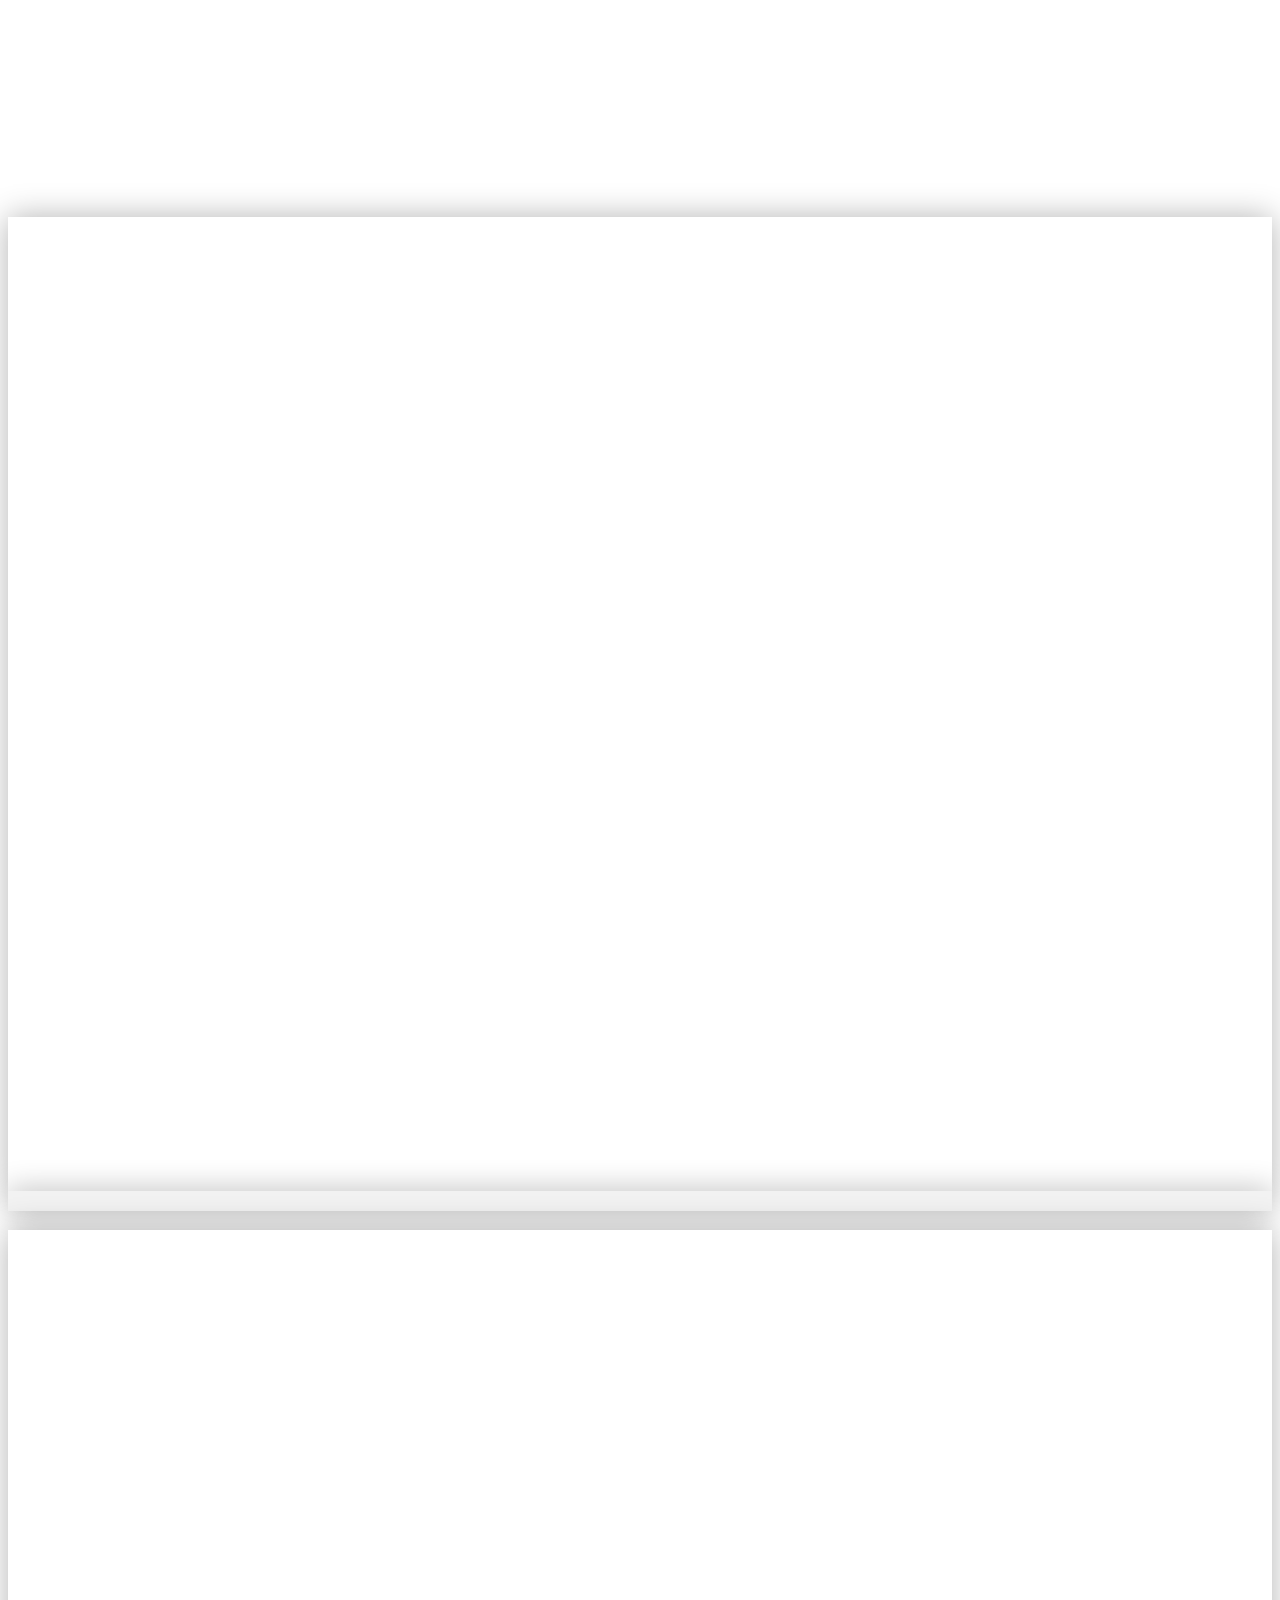
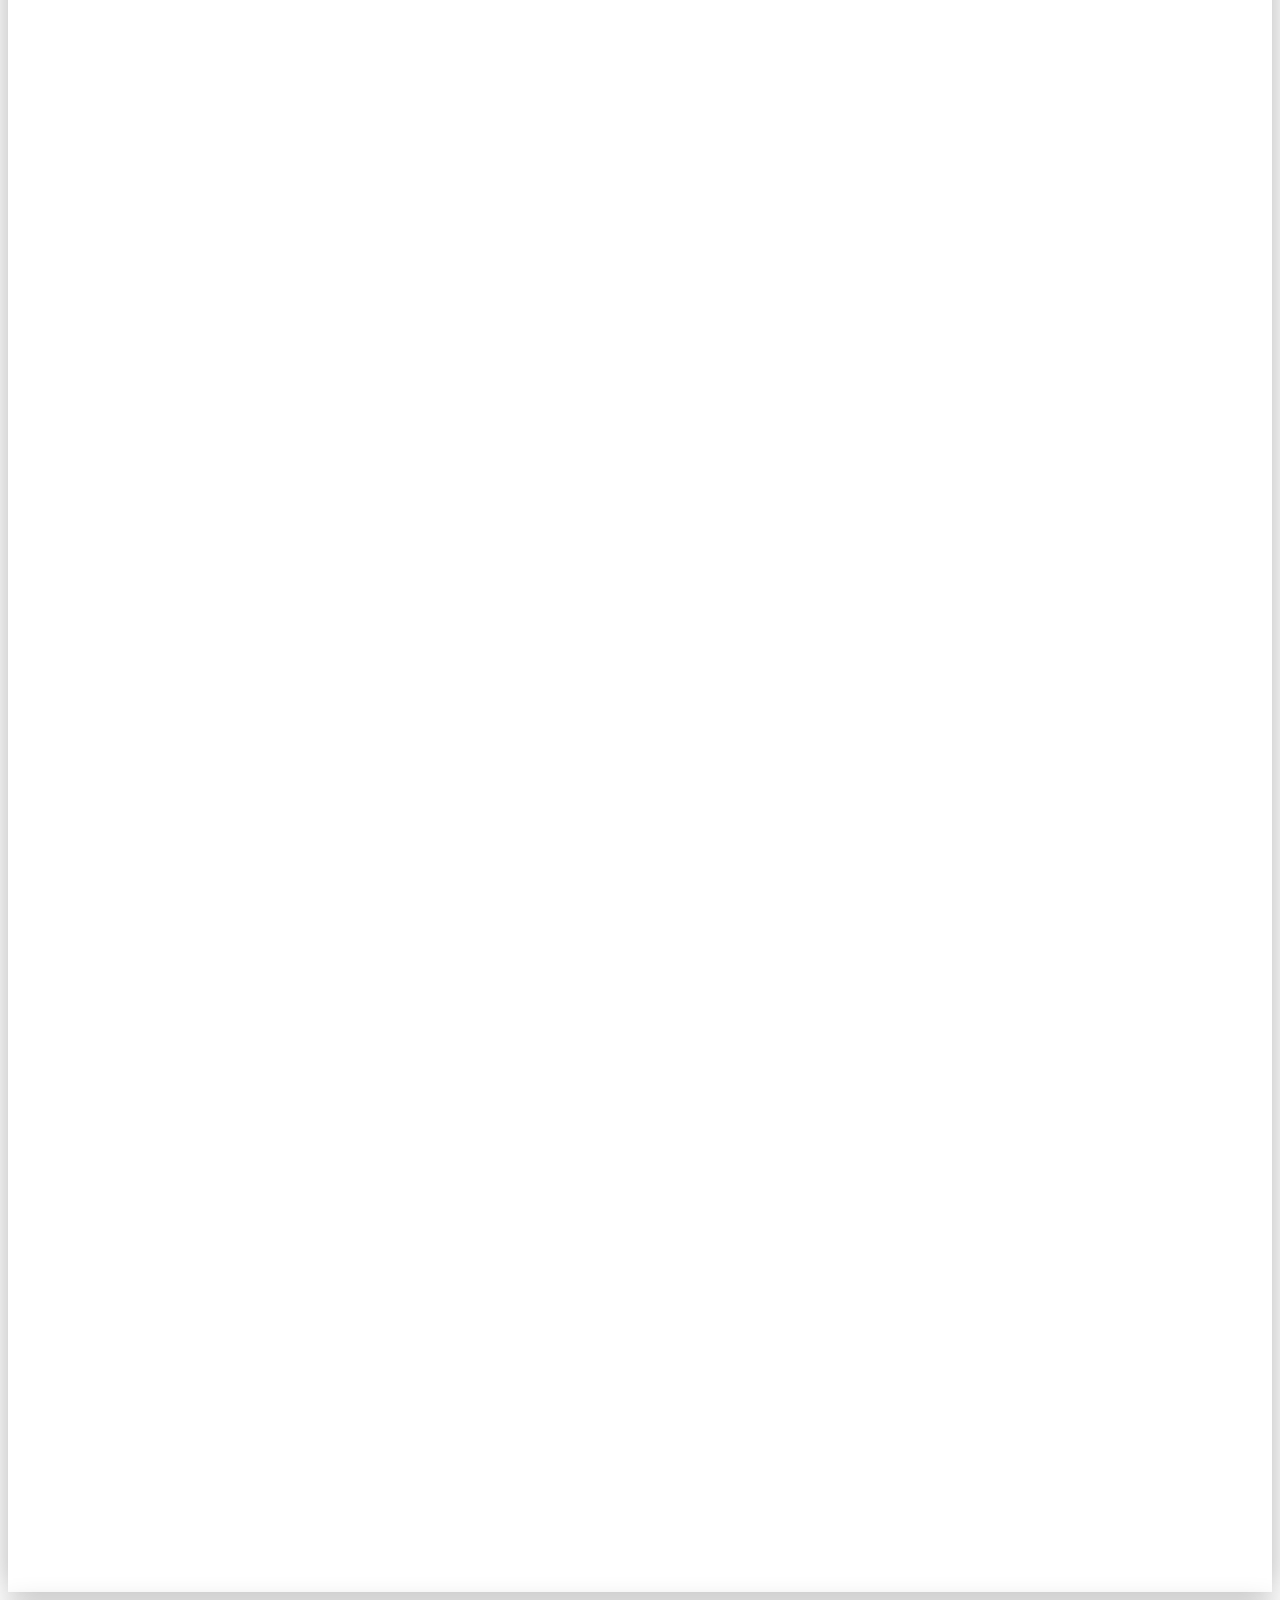
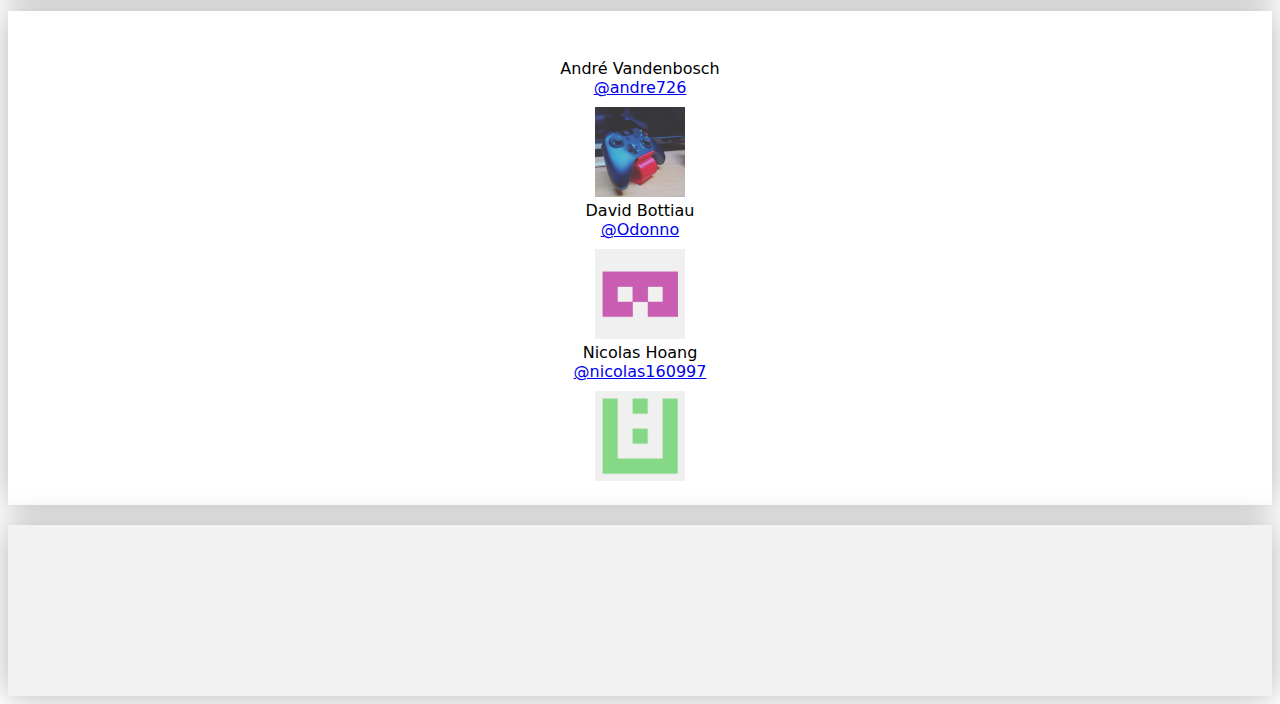
==== commit f7e8079b: "add responsive design" ====
--- a/index.html
+++ b/index.html
@@ -33,18 +33,18 @@
             <div class="row" style="margin-top: 50px;">
                 <div class="col-xs-12 col-sm-4">
                     <div class="animated growIn" data-id="3">All platforms</div>
-                    
-                    <img class="animated growIn" data-id="4" src="assets/img/all-platforms.png" style="max-width: 350px; margin-top: 55px; margin-bottom: 35px;" />
+
+                    <img class="all-platforms-img animated growIn" data-id="4" src="assets/img/all-platforms.png" />
                 </div>
                 <div class="col-xs-12 col-sm-4">
                     <div class="animated growIn" data-id="5">Great design</div>
 
-                    <img class="animated growIn" data-id="6" src="assets/img/fluent-design.jpg" style="max-width: 300px;" />
+                    <img class="fluent-design-img animated growIn" data-id="6" src="assets/img/fluent-design.jpg" />
                 </div>
                 <div class="col-xs-12 col-sm-4">
                     <div class="animated growIn" data-id="7">A community of craftsmen</div>
 
-                    <img class="animated growIn" data-id="8" src="assets/img/Work_In_Progress.png" style="max-height: 150px; margin-top: 50px; margin-bottom: 50px;" />
+                    <img class="work-in-progress-img animated growIn" data-id="8" src="assets/img/Work_In_Progress.png" />
                 </div>
             </div>
         </div>
@@ -115,10 +115,10 @@
                     </p>
 
                     <p class="row">
-                        <div class="col-md-8 col-xs-12 animated fadeIn" data-id="4" style="text-align: center; margin-top: 15px;">
+                        <div class="col-md-8 col-xs-12 livecoding-image1 animated fadeIn" data-id="4" style="text-align: center; margin-top: 15px;">
                             <img src="assets/img/apps/livecoding-image1.png" style="max-width: 500px;" />
                         </div>
-                        <div class="col-md-4 col-xs-12 animated fadeIn" data-id="4" style="text-align: center;">
+                        <div class="col-md-4 col-xs-12 livecoding-image2 animated fadeIn" data-id="4" style="text-align: center;">
                             <img src="assets/img/apps/livecoding-image2.png" style="max-width: 200px;" />
                         </div>
                     </p>
@@ -139,12 +139,53 @@
         </div>
     </section>
 
+    <section class="team animatedParent" data-sequence="200">
+        <div class="container">
+            <h2 class="animated fadeIn" data-id="1">Team</h2>
+
+            <div class="row">
+                <div class="col-xs-4 col-sm-3 col-md-2 animated pulse" data-id="2" style="text-align: center">
+                    André Vandenbosch </br>
+                    <a href="https://github.com/andre726">@andre726</a>
+
+                    <div style="margin-top: 10px;">
+                        <a href="https://github.com/andre726">
+                            <img src="assets/img/team/andre726.jpg" style="max-height: 90px;" />
+                        </a>
+                    </div>
+                </div>
+
+                <div class="col-xs-4 col-sm-3 col-md-2 animated pulse" data-id="3" style="text-align: center">
+                    David Bottiau </br>
+                    <a href="https://github.com/Odonno">@Odonno</a> <br />
+
+                    <div style="margin-top: 10px;">
+                        <a href="https://github.com/Odonno">
+                            <img src="assets/img/team/odonno.png" style="max-height: 90px;" />
+                        </a>
+                    </div>
+                </div>
+
+                <div class="col-xs-4 col-sm-3 col-md-2 animated pulse" data-id="4" style="text-align: center">
+                    Nicolas Hoang </br>
+                    <a href="https://github.com/nicolas160997">@nicolas160997</a>
+
+                    <div style="margin-top: 10px;">
+                        <a href="https://github.com/nicolas160997">
+                            <img src="assets/img/team/nicolas160997.png" style="max-height: 90px;" />
+                        </a>
+                    </div>
+                </div>
+            </div>
+        </div>
+    </section>
+
     <section class="join-us animatedParent" data-sequence="500">
         <div class="container">
             <h2 class="animated fadeIn" data-id="1">Join us</h2>
 
             <div class="row">
-                <div class="col-md-6 animated growIn" data-id="2">
+                <div class="col-md-6 join-us-element animated growIn" data-id="2">
                     Chat with us on Gitter
 
                     <div style="margin-top: 10px;">
@@ -154,7 +195,7 @@
                     </div>
                 </div>
 
-                <div class="col-md-6 animated growIn" data-id="3">
+                <div class="col-md-6 join-us-element animated growIn" data-id="3">
                     Collaborate on GitHub
 
                     <div style="margin-top: 10px;">
@@ -165,46 +206,6 @@
                 </div>
             </div>
         </div>
-    </section>
-
-    <section class="team animatedParent" data-sequence="200">
-        <div class="container ">
-            <h2 class="animated fadeIn" data-id="1">Team</h2>
-
-            <div class="row">
-                <div class="col-xs-4 col-sm-3 col-md-2 animated pulse" data-id="2">
-                    André Vandenbosch </br>
-                    <a href="https://github.com/andre726">@andre726</a>
-
-                    <div style="margin-top: 10px;">
-                        <a href="https://github.com/andre726">
-                            <img src="assets/img/team/andre726.jpg" style="max-height: 90px;" />
-                        </a>
-                    </div>
-                </div>
-
-                <div class="col-xs-4 col-sm-3 col-md-2 animated pulse" data-id="3">
-                    David Bottiau </br>
-                    <a href="https://github.com/Odonno">@Odonno</a> <br />
-
-                    <div style="margin-top: 10px;">
-                        <a href="https://github.com/Odonno">
-                            <img src="assets/img/team/odonno.png" style="max-height: 90px;" />
-                        </a>
-                    </div>
-                </div>
-
-                <div class="col-xs-4 col-sm-3 col-md-2 animated pulse" data-id="4">
-                    Nicolas Hoang </br>
-                    <a href="https://github.com/nicolas160997">@nicolas160997</a>
-
-                    <div style="margin-top: 10px;">
-                        <a href="https://github.com/nicolas160997">
-                            <img src="assets/img/team/nicolas160997.png" style="max-height: 90px;" />
-                        </a>
-                    </div>
-                </div>
-            </div>
     </section>
 
     <script src="assets/js/jquery.min.js"></script>
--- a/assets/css/style.css
+++ b/assets/css/style.css
@@ -30,6 +30,19 @@
 .our-goal .container {
   text-align: center;
 }
+.all-platforms-img {
+  max-width: 350px; 
+  margin-top: 55px; 
+  margin-bottom: 35px;
+}
+.fluent-design-img {
+  max-width: 300px;
+}
+.work-in-progress-img {
+  max-height: 150px;
+  margin-top: 50px; 
+  margin-bottom: 50px;
+}
 
 section.uwp {
   background-color: #f2f2f2;
@@ -44,6 +57,18 @@
 .showcase .container {
   text-align: center;
 }
+.livecoding-image2 {
+   margin-top: 15px;
+}
+
+section.team {
+  background-color: #fff;
+  padding-bottom: 20px;
+  box-shadow: 0 0 30px rgba(0, 0, 0, 0.3);
+}
+.team h2 {
+  text-align: center;
+}
 
 section.join-us {
   background-color: #f2f2f2;
@@ -53,12 +78,56 @@
 .join-us .container {
   text-align: center;
 }
+.join-us-element {
+  margin-top: 20px;
+}
 
-section.team {
-  background-color: #fff;
-  padding-bottom: 20px;
-  box-shadow: 0 0 30px rgba(0, 0, 0, 0.3);
+/* Small devices (tablets, 768px and up) */
+@media (min-width: 768px) {
+  .all-platforms-img {
+    max-width: 200px; 
+    margin-top: 55px; 
+    margin-bottom: 35px;
+  }
+
+  .fluent-design-img {
+    max-width: 200px;
+    margin-top: 10px; 
+    margin-bottom: 20px;
+  }
+
+  .work-in-progress-img {
+    max-width: 120px;
+    margin-top: 40px; 
+    margin-bottom: 50px;
+  }
 }
-.team h2 {
-  text-align: center;
+
+/* Medium devices (desktops, 992px and up) */
+@media (min-width: 992px) {
+  .join-us-element {
+    margin-top: 5px;
+  }
+
+  .livecoding-image2 {
+    margin-top: 0;
+  }
+}
+
+/* Large devices (large desktops, 1200px and up) */
+@media (min-width: 1200px) {
+  .all-platforms-img {
+    max-width: 350px; 
+    margin-top: 55px; 
+    margin-bottom: 35px;
+  }
+  .fluent-design-img {
+    max-width: 300px;
+  }
+  .work-in-progress-img {
+    max-height: 150px;
+    max-width: 300px;
+    margin-top: 50px; 
+    margin-bottom: 50px;
+  }
 }